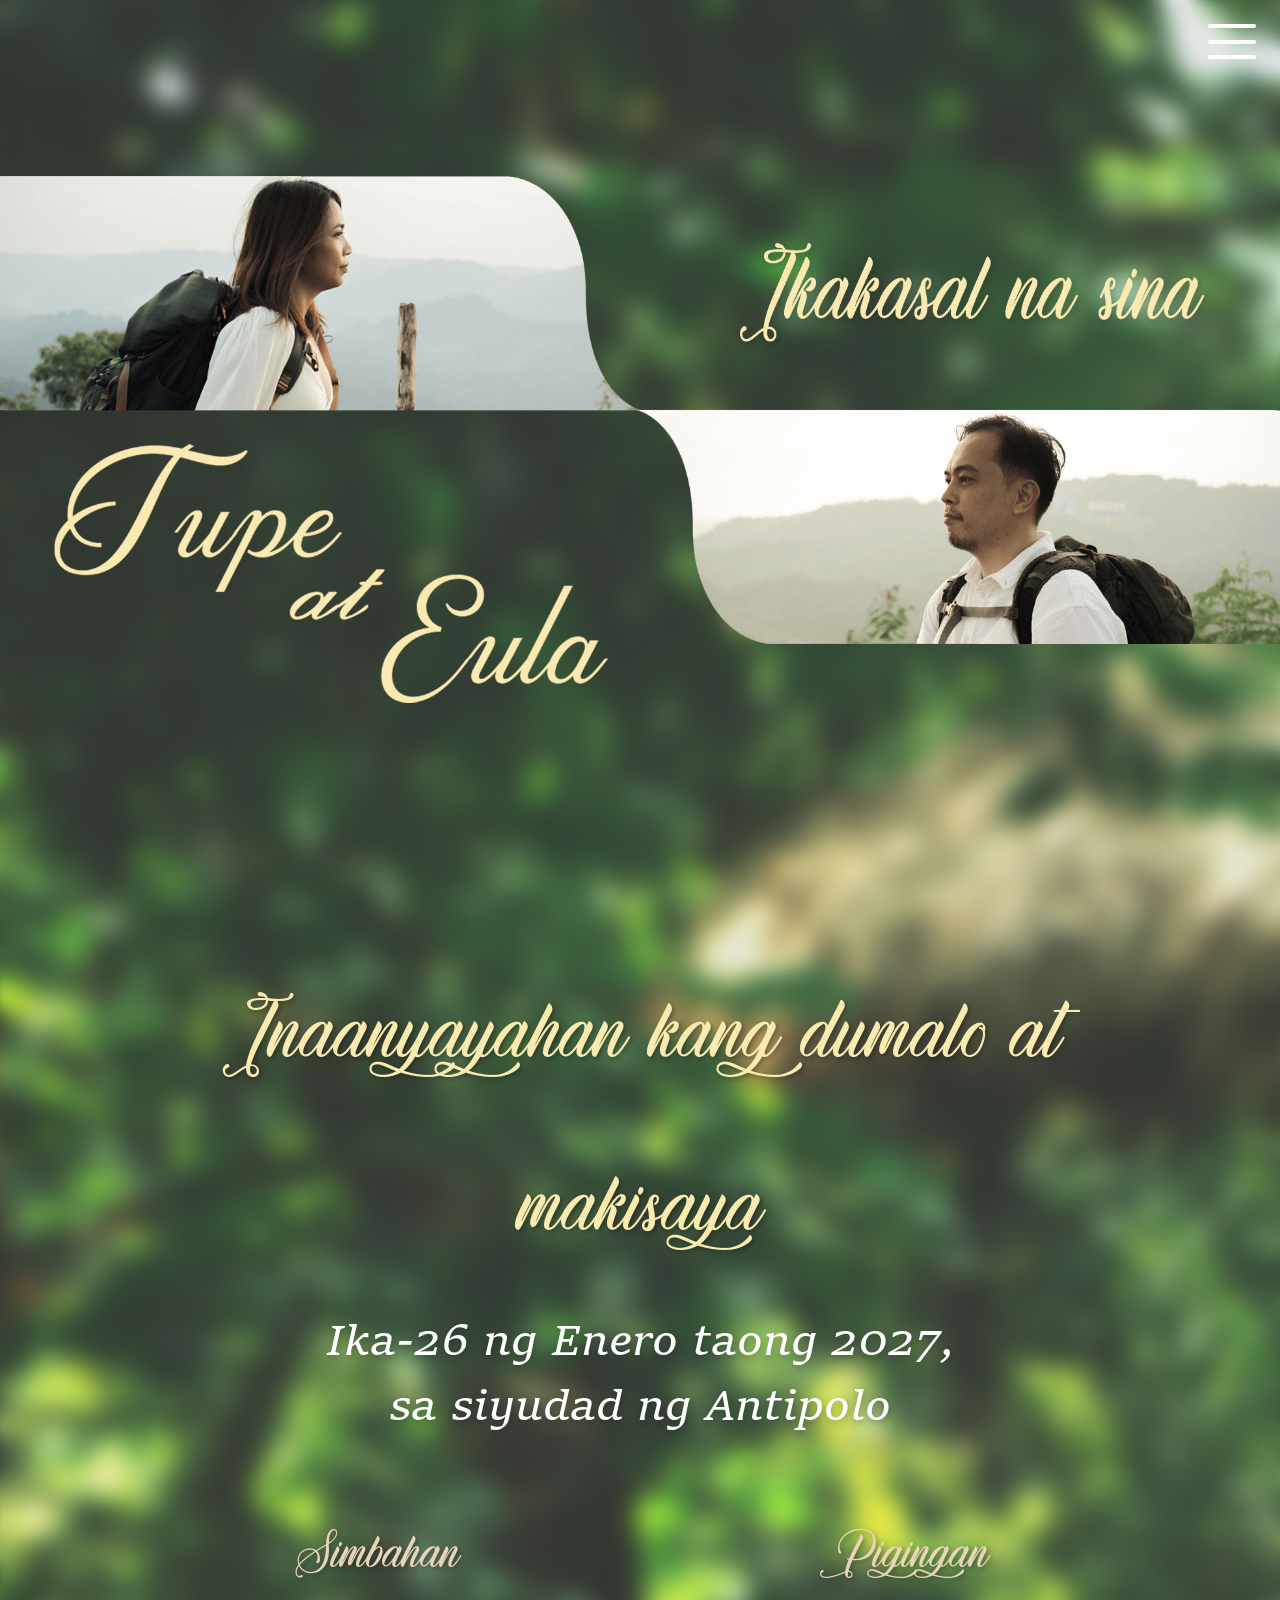
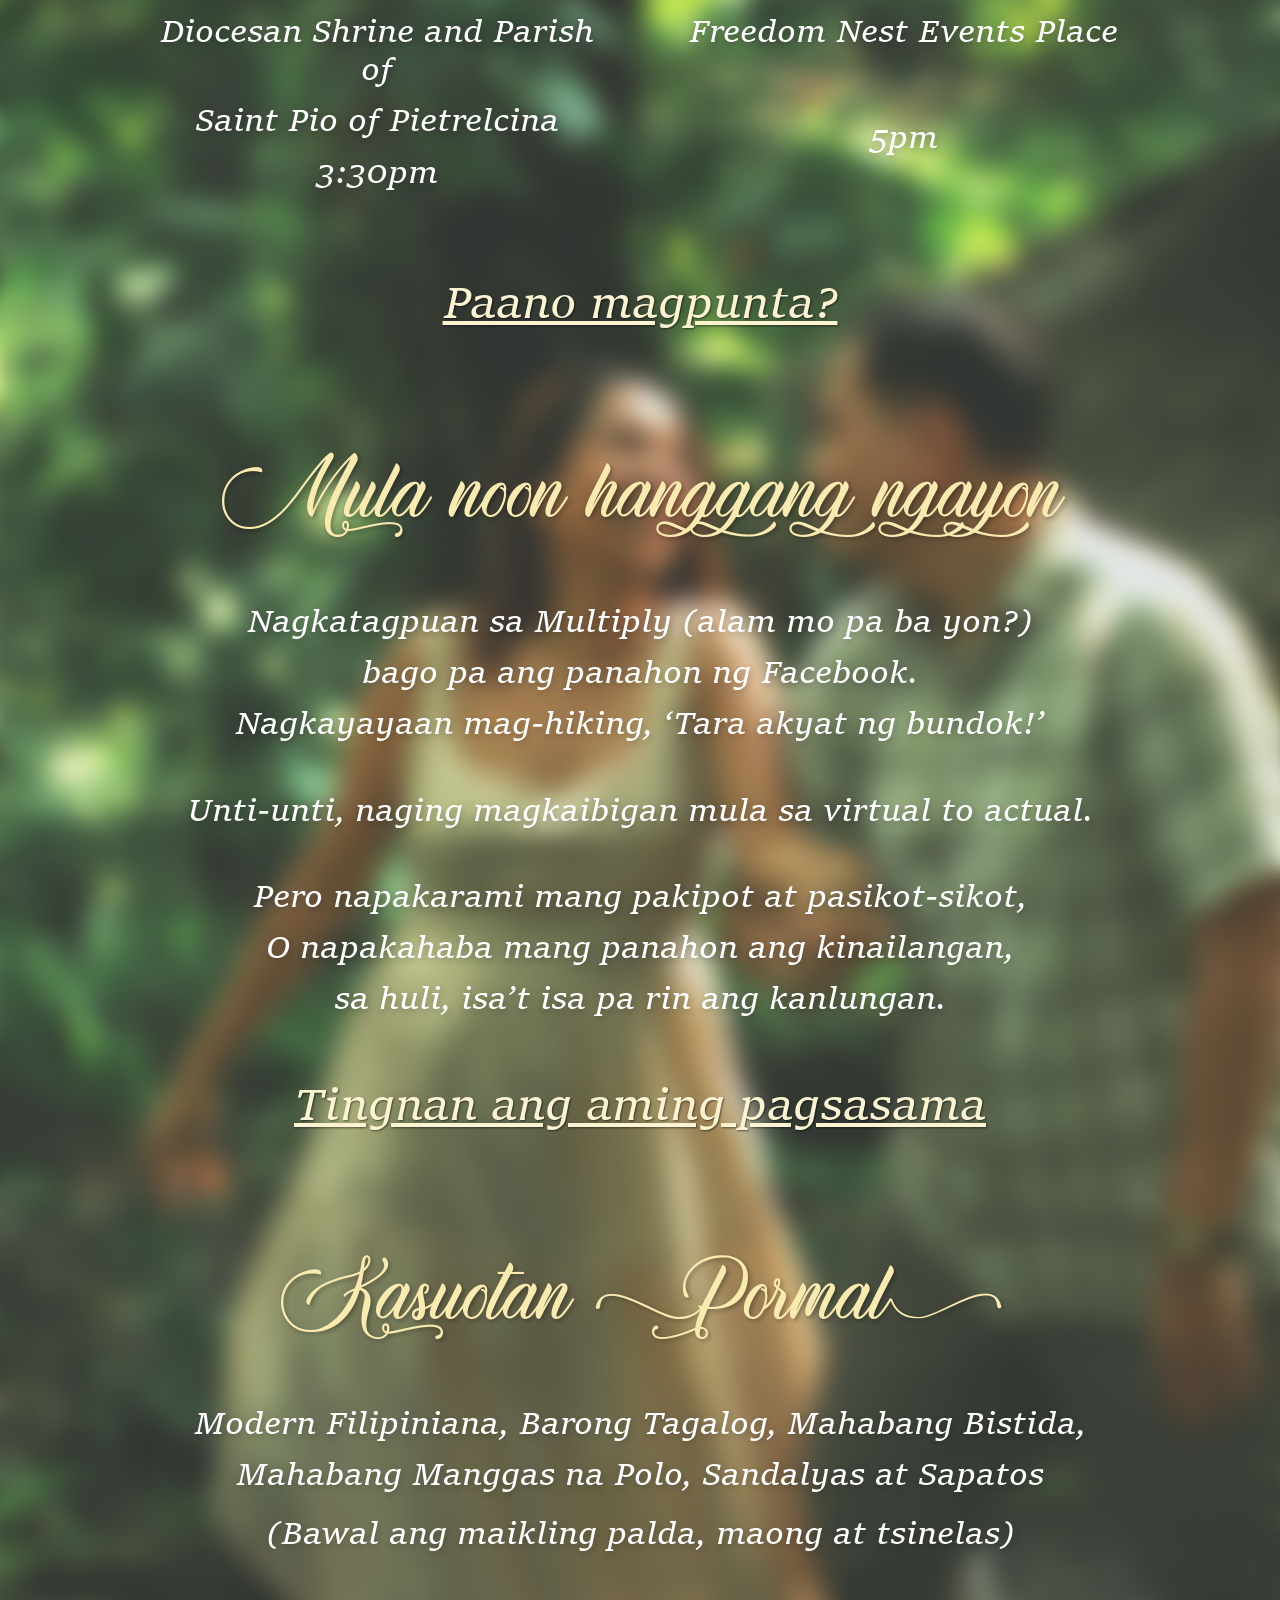
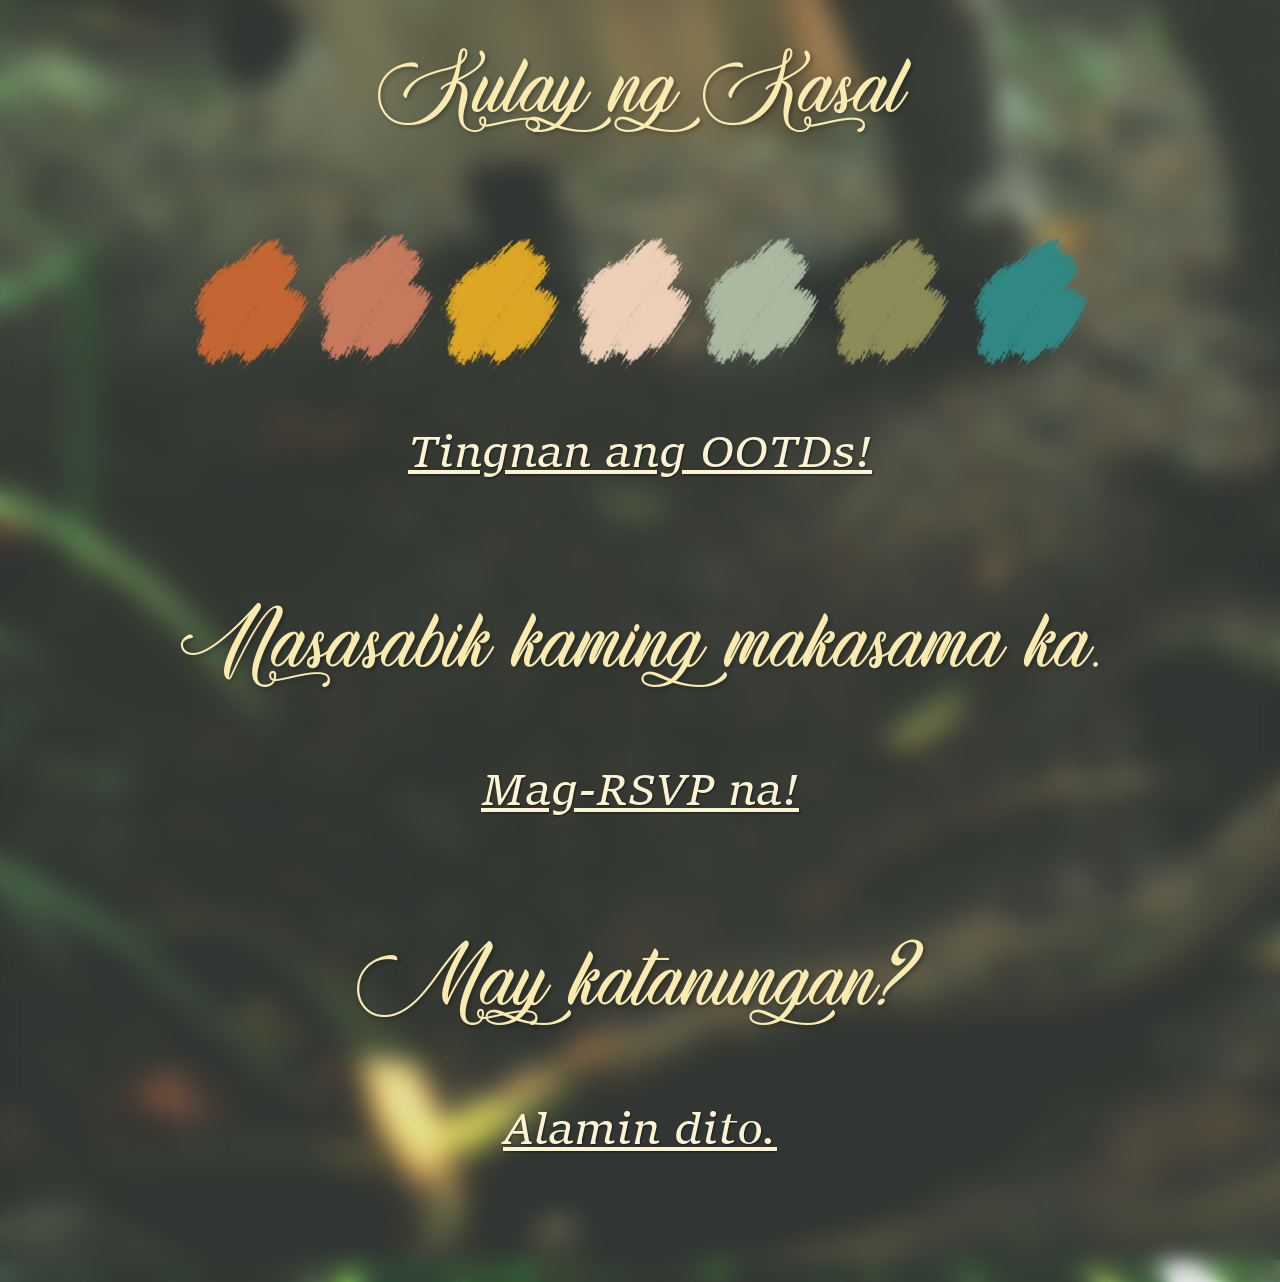
==== index.html @ 0bf319fd "Add favicon to all pages and copy favicon assets to root - Add favicon links to all 8 HTML pages (in" ====
<!DOCTYPE html>
<html lang="fil">
<head>
    <meta charset="UTF-8">
    <meta name="description" content="Tupe at Eula - Kasal Ng Pag-ibig hanggang dulo">
    <meta name="keywords" content="Kasal, Pag-ibig, Tupe, Eula, Wedding">
    <meta name="author" content="Tupe at Eula">
    <meta name="viewport" content="width=device-width, initial-scale=1.0">
    <title>Tupe at Eula - Kasal Ng Pag-ibig hanggang dulo</title>
    <link rel="apple-touch-icon" sizes="180x180" href="/apple-touch-icon.png">
    <link rel="icon" type="image/png" sizes="32x32" href="/favicon-32x32.png">
    <link rel="icon" type="image/png" sizes="16x16" href="/favicon-16x16.png">
    <link rel="manifest" href="/site.webmanifest">
    <link rel="stylesheet" href="assets/css/page-loader.css?ver=1.0">
    <link rel="stylesheet" href="assets/css/main.css?ver=2.4">
    <link rel="stylesheet" href="assets/css/navbar.css?ver=1.1">
</head>
<body>
    <div class="container">
        <!-- Header with Tagline -->
        <div class="header">
            <img src="assets/images/MAIN-PAGE-HEADER.png" alt="Kasal Header" style="max-width: 1400px;height: auto;margin-bottom: 20px;">
        </div>

        <!-- Invitation Section -->
        <div class="invitation section">
            <div class="invitation-title"><h2>Inaanyayahan kang dumalo at makisaya</h2></div>
            <div class="invitation-date">
                <p>Ika-26 ng Enero taong 2027,</p>
                <p>sa siyudad ng Antipolo</p>
            </div>
        </div>

        <!-- Event Details -->
        <div class="events section">
            <div class="event-box">
                <div class="event-label"><h3>Simbahan</h3></div>
                <div class="event-details">
                    <p>Diocesan Shrine and Parish of</p>
                    <p>Saint Pio of Pietrelcina</p>
                </div>
                <div class="event-time"><p>3:30pm</p></div>
            </div>
            <div class="event-box">
                <div class="event-label"><h3>Pigingan</h3></div>
                <div class="event-details">
                    <p>Freedom Nest Events Place</p>
                </div>
                <div class="event-time"><p>5pm</p></div>
            </div>
            <div class="page-link"><a href="detalye.html">Paano magpunta?</a></div>
        </div>

        <!-- Transportation Details / Tula -->  
        <div class="love-story section">
            <h2 class="tula-title">Mula noon hanggang ngayon</h2>
            <div class="tula">
                <p>Nagkatagpuan sa Multiply (alam mo pa ba yon?)</p>
                <p>bago pa ang panahon ng Facebook.</p>
                <p>Nagkayayaan mag-hiking, ‘Tara akyat ng bundok!’</p>
            </div>
            <div class="tula">
                <p>Unti-unti, naging magkaibigan mula sa virtual to actual.</p>
            </div>
            <div class="tula">
                <p>Pero napakarami mang pakipot at pasikot-sikot,</p>
                <p>O napakahaba mang panahon ang kinailangan,</p>
                <p>sa huli, isa’t isa pa rin ang kanlungan.</p>
            </div>
            <div class="page-link"><a href="gallery.html">Tingnan ang aming pagsasama</a></div>
        </div>

        <!-- Dress Code -->
        <div class="dress-code section">
            <div class="dress-title"><h2>Kasuotan (Pormal)</h2></div>
            <div class="dress-description">
                <p>Modern Filipiniana, Barong Tagalog, Mahabang Bistida,</p>
                <p>Mahabang Manggas na Polo, Sandalyas at Sapatos</p>
            </div>
            <div class="dress-note">
                <p>(Bawal ang maikling palda, maong at tsinelas)</p>
            </div>
        </div>

        <!-- Kulay ng Kasal (Color Palette) -->
        <div class="color-palette-section section">
            <div class="color-palette-title"><h2>Kulay ng Kasal</h2></div>
            <div class="color-image">
                <img src="assets/images/MAIN-PAGE-KULAY.png" alt="Kulay ng Kasal">
            </div>
            <div class="page-link"><a href="kasuotan.html" id="ootdLink">Tingnan ang OOTDs!</a></div>
        </div>

        <!-- RSVP Section -->
        <div class="rsvp-section section">
            <div class="rsvp-title"><h2>Nasasabik kaming makasama ka.</h2></div>
            <div class="page-link"><a href="rsvp.html">Mag-RSVP na!</a></div>
        </div>

        <!-- FAQ Section -->
        <div class="question section">
            <h2>May katanungan?</h2>
            <div class="page-link"><a href="faq.html">Alamin dito.</a></div>
        </div>
    </div>

    <script src="assets/js/page-loader.js"></script>
    <script src="assets/js/navbar.js"></script>
    <script>
        // Convert .html links to extensionless URLs for production (non-localhost)
        function convertLinksForProduction() {
            const isLocalhost = window.location.hostname === 'localhost' || window.location.hostname === '127.0.0.1';
            
            if (!isLocalhost) {
                const links = document.querySelectorAll('a[href$=".html"]');
                links.forEach(link => {
                    const href = link.getAttribute('href');
                    // Remove .html extension for production
                    link.setAttribute('href', href.replace(/\.html$/, ''));
                });
            }
        }
        
        // Convert links on page load
        convertLinksForProduction();

        // Parallax scrolling effect based on container height
        function updateParallax() {
            const container = document.querySelector('.container');
            const containerHeight = container.offsetHeight;
            const scrollPosition = window.pageYOffset;
            
            // Calculate parallax offset based on scroll position and container height
            // The parallax moves slower (0.4 ratio) creating depth effect
            const parallaxOffset = (scrollPosition * 0.2) % (containerHeight * 1.5);
            
            document.body.style.backgroundPosition = `center ${-parallaxOffset}px`;
        }
        
        // Update parallax on scroll
        window.addEventListener('scroll', updateParallax);
        
        // Initial parallax calculation
        updateParallax();

        // Slide up animation trigger on scroll
        function triggerSlideUpAnimation() {
            const tulaSections = document.querySelectorAll('.tula');
            
            tulaSections.forEach((section, index) => {
                const paragraphs = section.querySelectorAll('p');
                const sectionTop = section.getBoundingClientRect().top;
                const windowHeight = window.innerHeight;
                
                // Trigger animation when section is 70% visible
                if (sectionTop < windowHeight * 0.7 && !section.classList.contains('animated')) {
                    section.classList.add('animated');
                    
                    // Stagger animation for each paragraph
                    paragraphs.forEach((p, pIndex) => {
                        p.classList.add('slide-up-animate');
                        p.style.animationDelay = `${pIndex * 0.2}s`;
                    });
                }
            });
        }

        // Circle reveal animation trigger for color image
        function triggerCircleRevealAnimation() {
            const colorImage = document.querySelector('.color-image');
            
            if (colorImage) {
                const imageTop = colorImage.getBoundingClientRect().top;
                const windowHeight = window.innerHeight;
                
                // Trigger animation when color-image is 70% visible
                if (imageTop < windowHeight * 0.7 && !colorImage.classList.contains('animated')) {
                    colorImage.classList.add('animated');
                    colorImage.classList.add('circle-reveal-animate');
                }
            }
        }
        
        // Trigger animations on scroll
        window.addEventListener('scroll', triggerSlideUpAnimation);
        window.addEventListener('scroll', triggerCircleRevealAnimation);
        
        // Initial check on page load
        triggerSlideUpAnimation();
        triggerCircleRevealAnimation();
    </script>
</body>
</html>
---- assets/css/page-loader.css ----
/* ========================================
   PAGE LOADER PLUGIN STYLES
   ======================================== */

.page-loader {
    position: fixed;
    top: 0;
    left: 0;
    width: 100%;
    height: 100%;
    background: linear-gradient(135deg, rgba(20, 15, 30, 0.95), rgba(40, 25, 50, 0.95));
    display: flex;
    align-items: center;
    justify-content: center;
    z-index: 9999;
    opacity: 1;
    transition: opacity 0.5s ease-out;
}

.page-loader.fade-out {
    opacity: 0;
    pointer-events: none;
}

.loader-container {
    text-align: center;
}

/* Spinner Animation */
.loader-spinner {
    position: relative;
    width: 80px;
    height: 80px;
    margin: 0 auto 30px;
}

.spinner-ring {
    position: absolute;
    width: 100%;
    height: 100%;
    border: 3px solid transparent;
    border-top-color: #e8d4b8;
    border-right-color: #f5e6d3;
    border-radius: 50%;
    animation: spin 1.2s linear infinite;
}

.spinner-ring:nth-child(2) {
    border-top-color: #fbf3d2;
    border-right-color: #e8d4b8;
    width: 85%;
    height: 85%;
    top: 50%;
    left: 50%;
    transform: translate(-50%, -50%);
    animation: spin 1.5s linear infinite reverse;
}

.spinner-ring:nth-child(3) {
    border-top-color: #f5e6d3;
    width: 70%;
    height: 70%;
    top: 50%;
    left: 50%;
    transform: translate(-50%, -50%);
    animation: spin 1.8s linear infinite;
}

@keyframes spin {
    0% {
        transform: rotate(0deg);
    }
    100% {
        transform: rotate(360deg);
    }
}

@keyframes spin {
    0% {
        transform: translate(-50%, -50%) rotate(0deg);
    }
    100% {
        transform: translate(-50%, -50%) rotate(360deg);
    }
}

/* Loader Text */
.loader-text {
    font-family: 'Qwerty Ability - Personal Use', Georgia, serif;
    font-size: 1.5rem;
    color: #fbf3d2;
    margin-bottom: 25px;
    font-style: italic;
    animation: pulse-text 1.5s ease-in-out infinite;
}

@keyframes pulse-text {
    0%, 100% {
        opacity: 0.7;
    }
    50% {
        opacity: 1;
    }
}

/* Progress Bar */
.progress-bar {
    width: 150px;
    height: 3px;
    background: rgba(232, 212, 184, 0.2);
    border-radius: 10px;
    margin: 0 auto;
    overflow: hidden;
}

.progress-fill {
    height: 100%;
    background: linear-gradient(90deg, #e8d4b8, #fbf3d2, #f5e6d3);
    width: 0%;
    border-radius: 10px;
    box-shadow: 0 0 10px rgba(251, 243, 210, 0.5);
    transition: width 0.3s ease;
}

/* Responsive Design */
@media (max-width: 480px) {
    .loader-spinner {
        width: 60px;
        height: 60px;
        margin: 0 auto 20px;
    }

    .loader-text {
        font-size: 1.2rem;
        margin-bottom: 15px;
    }

    .progress-bar {
        width: 120px;
    }
}
---- assets/css/main.css ----
/* ========================================
   FONT FACE DECLARATIONS
   ======================================== */
@font-face {
    font-family: 'Qwerty Ability - Personal Use';
    src: url('../fonts/QwertyAbility-PersonalUse.woff2') format('woff2'),
        url('../fonts/QwertyAbility-PersonalUse.woff') format('woff');
    font-weight: normal;
    font-style: normal;
    font-display: swap;
}
@font-face {
    font-family: 'Sitka Small 815';
    src: url('../fonts/sitka-small-815.woff2') format('woff2'),
        url('../fonts/sitka-small-815.woff') format('woff');
    font-weight: normal;
    font-style: normal;
    font-display: swap;
}

/* ========================================
   GLOBAL STYLES
   ======================================== */
* {
    margin: 0;
    padding: 0;
    box-sizing: border-box;
}

html {
    scroll-snap-type: y mandatory;
    scroll-behavior: smooth;
}

body {
    font-family: "Sitka Text", 'Sitka Small 815', Sitka, Georgia, serif;
    background-image: url('../images/MAIN-PAGE-BACKFROUND.jpg');
    background-attachment: scroll;
    background-position: center top;
    background-size: cover;
    color: #faeab1;
    line-height: 1.8;
    overflow-x: hidden;
    background-color: #444638;
    background-size: 120%;
}

.container {
    width: 100%;
    margin: 0 auto;
    padding: 0 5%;
    min-height: 100vh;
    max-width: 2400px;
    padding-bottom: 3rem;
    backdrop-filter: blur(10px);
}

/* ========================================
   HEADER SECTION
   ======================================== */
.header {
    width: 100%;
    height: 100vh;
    display: flex;
    align-items: center;
    justify-content: center;
    margin-bottom: 40px;
    padding: 0;
    scroll-snap-align: start;
    scroll-snap-stop: always;
}
img {
    max-width: 900px;
}
.header img {
    max-width: 90%;
    height: auto;
    object-fit: contain;
}
h2,h3{
    font-family: 'Qwerty Ability - Personal Use';
    font-weight: normal;
    font-style: normal;
    text-shadow: 2px 2px 4px rgba(0, 0, 0, 0.3);
}
h2{
    font-size: 5rem;
    color: #f9eab0;
    margin-bottom: 2rem;
}
h3{
    font-size: 4rem;
}
a {
    text-decoration: none;
    color: #fdf3d4;
    text-shadow: 1px 1px 2px rgba(0, 0, 0, 0.5);
}
p{
    line-height: 1.2;
    color: white;
    text-shadow: 1px 3px 6px rgba(0, 0, 0, 0.2);
}
p , a {
    font-family: "Sitka Text", 'Sitka Small 815', Sitka, Georgia, serif;
    font-weight: normal;
    font-style: italic;
    font-size: 1.5rem;
    margin-bottom: .8rem;
}
.section{
    text-align: center;
    margin: 3rem 8%;
    scroll-snap-align: start;
    scroll-snap-stop: always;
}
/* ========================================
   INVITATION SECTION
   ======================================== */

.invitation-title {
    font-size: 1.8rem;
    /* font-style: italic; */
    /* color: #e8d4b8; */
    margin-bottom: 15px;
}

.invitation-date {
    font-size: 1.1rem;
    color: #f5e6d3;
    margin-bottom: 15px;
    line-height: 1.8;
}
.invitation-date p{
    color: white;
}

/* ========================================
   EVENT DETAILS SECTION
   ======================================== */
.events {
    display: grid;
    grid-template-columns: 1fr 1fr;
    gap: 20px;
    margin-bottom: 30px;
}

.event-box {
    padding: 20px;
    text-align: center;
}

.event-label {
    font-size: 1.3rem;
    font-style: italic;
    color: #e8d4b8;
    margin-bottom: 10px;
}

.event-details {
    font-size: 0.95rem;
    color: #f5e6d3;
    line-height: 1.6;
    min-height: 96px;
}

.event-time {
    font-weight: bold;
    color: #e8d4b8;
    margin-top: 10px;
}

/* ========================================
   LOVE STORY / TULA (POEM) SECTION
   ======================================== */

.tula {
    margin-bottom: 3rem;
}

.tula:last-child {
    margin-bottom: 0;
}


/* ========================================
   GALLERY LINK SECTION
   ======================================== */
.gallery-link-section {
    background: rgba(0, 0, 0, 0.3);
    padding: 25px 20px;
    border-radius: 10px;
    margin-bottom: 30px;
    border: 2px solid rgba(232, 212, 184, 0.2);
}

.gallery-link {
    font-size: 1.3rem;
    font-style: italic;
    color: #e8d4b8;
    margin-bottom: 15px;
    text-align: center;
}

.gallery-link a {
    color: #e8d4b8;
    text-decoration: none;
    transition: color 0.3s ease;
}

.gallery-link a:hover {
    color: #f5e6d3;
    text-decoration: underline;
}

/* ANIMATION 11: Line Animation for Links */
@keyframes lineSlideIn {
    0% {
        width: 0;
        left: 50%;
    }
    100% {
        width: 100%;
        left: 0;
    }
}

@keyframes lineGrowWidth {
    0% {
        transform: scaleX(0);
        transform-origin: center;
    }
    100% {
        transform: scaleX(1);
        transform-origin: center;
    }
}

/* ========================================
   PAGE LINK STYLES
   ======================================== */
.page-link a {
    color: #fbf3d2;
    cursor: pointer;
    font-size: 2rem;
    position: relative;
    display: inline-block;
    text-decoration: underline;
}

/* .page-link a::after {
    content: '';
    position: absolute;
    bottom: 0;
    left: 0;
    width: 100%;
    height: 2px;
    background: linear-gradient(90deg, #fbf3d2, #f5e6d3, #fbf3d2);
    transform: scaleX(0);
    transform-origin: center;
    transition: transform 0.4s ease-in-out;
} */

.page-link a:hover {
    color: #ffffff;
}

/* .page-link a:hover::after {
    animation: lineGrowWidth 0.3s ease-in-out forwards;
} */

/* ========================================
   DRESS CODE SECTION
   ======================================== */
.color-palette-section.section {
    display: grid;
    gap: 2em;
    justify-items: center;
}
.dress-title {
    font-size: 1.8rem;
    font-style: italic;
    color: #e8d4b8;
    margin-bottom: 20px;
}

.dress-description {
    font-size: 0.95rem;
    color: #f5e6d3;
    margin-bottom: 20px;
    line-height: 1.7;
}

.dress-note {
    font-size: 0.85rem;
    color: #d4c4b4;
    font-style: italic;
}

/* ========================================
   COLOR PALETTE SECTION
   ======================================== */
.color-palette {
    display: flex;
    justify-content: center;
    gap: 12px;
    margin: 20px 0;
    flex-wrap: wrap;
}

.color-box {
    width: 50px;
    height: 50px;
    box-shadow: 0 4px 8px rgba(0, 0, 0, 0.4);
}

/* ========================================
   OOTD (OUTFIT OF THE DAY) SECTION
   ======================================== */
.ootd-section {
    background: rgba(0, 0, 0, 0.3);
    padding: 20px;
    border-radius: 10px;
    text-align: center;
    margin-bottom: 30px;
    border: 2px solid rgba(232, 212, 184, 0.2);
}

/* ========================================
   RSVP SECTION
   ======================================== */

.rsvp-title {
    font-size: 1.8rem;
    font-style: italic;
    color: #e8d4b8;
    margin-bottom: 15px;
}

.rsvp-instructions {
    font-size: 0.95rem;
    color: #f5e6d3;
    line-height: 1.7;
}

/* ========================================
   FOOTER SECTION
   ======================================== */
.footer {
    text-align: center;
    padding: 30px 20px;
    border-top: 2px solid rgba(232, 212, 184, 0.3);
    margin-top: 40px;
}

.footer-question {
    font-size: 1.6rem;
    font-style: italic;
    color: #e8d4b8;
    margin-bottom: 15px;
}

.footer-answer {
    font-size: 1.2rem;
    font-style: italic;
    color: #e8d4b8;
}

/* ========================================
   DECORATIVE ELEMENTS
   ======================================== */
.divider {
    height: 2px;
    background: linear-gradient(90deg, transparent, rgba(232, 212, 184, 0.5), transparent);
    margin: 20px 0;
}

/* ========================================
   KEYFRAME ANIMATIONS (Inspired by jasonatnina.com)
   ======================================== */

/* ANIMATION 1: Gentle Fade-In (Original) */
@keyframes gentleFadeIn {
    0% {
        opacity: 0;
        transform: translateY(20px);
    }
    50% {
        opacity: 0.5;
        transform: translateY(10px);
    }
    100% {
        opacity: 1;
        transform: translateY(0);
    }
}

/* ANIMATION 2: Elegant Zoom In */
@keyframes elegantZoomIn {
    0% {
        opacity: 0;
        transform: scale(0.85);
    }
    50% {
        opacity: 0.7;
        transform: scale(0.95);
    }
    100% {
        opacity: 1;
        transform: scale(1);
    }
}

/* ANIMATION 3: Slide In From Left */
@keyframes slideInFromLeft {
    0% {
        opacity: 0;
        transform: translateX(-60px) rotateY(10deg);
    }
    50% {
        opacity: 0.6;
        transform: translateX(-30px) rotateY(5deg);
    }
    100% {
        opacity: 1;
        transform: translateX(0) rotateY(0deg);
    }
}

/* ANIMATION 4: Iris Reveal (Scale from center) */
@keyframes irisReveal {
    0% {
        opacity: 0;
        transform: scale(0.5) translateY(-30px);
        filter: blur(8px);
    }
    50% {
        opacity: 0.7;
        transform: scale(0.85) translateY(-15px);
        filter: blur(3px);
    }
    100% {
        opacity: 1;
        transform: scale(1) translateY(0);
        filter: blur(0px);
    }
}

/* ANIMATION 5: Bounce Up & Glow */
@keyframes bounceUpGlow {
    0% {
        opacity: 0;
        transform: translateY(40px) scale(0.9);
        filter: drop-shadow(0 0 0px rgba(232, 212, 184, 0));
    }
    50% {
        opacity: 0.8;
        transform: translateY(-10px) scale(1.02);
        filter: drop-shadow(0 0 8px rgba(232, 212, 184, 0.4));
    }
    100% {
        opacity: 1;
        transform: translateY(0) scale(1);
        filter: drop-shadow(0 0 12px rgba(232, 212, 184, 0.2));
    }
}

/* ANIMATION 6: Rotate & Fade In (3D effect) */
@keyframes rotateAndFadeIn {
    0% {
        opacity: 0;
        transform: rotateX(20deg) rotateY(-10deg) scale(0.8);
    }
    50% {
        opacity: 0.6;
        transform: rotateX(10deg) rotateY(-5deg) scale(0.95);
    }
    100% {
        opacity: 1;
        transform: rotateX(0deg) rotateY(0deg) scale(1);
    }
}

/* ANIMATION 7: Shimmer Reveal */
@keyframes shimmerReveal {
    0% {
        opacity: 0;
        background: linear-gradient(90deg, transparent, rgba(232, 212, 184, 0.2), transparent);
        background-position: -1000px 0;
    }
    50% {
        opacity: 0.8;
        background-position: 0 0;
    }
    100% {
        opacity: 1;
        background-position: 1000px 0;
    }
}

/* ANIMATION 8: Vertical Curtain Reveal - starts completely hidden, slowly reveals, then fast */
@keyframes verticalCurtainReveal {
    0% {
        clip-path: inset(50% 0 50% 0);
    }
    /* 50% {
        clip-path: inset(25% 0 25% 0);
    } */
    100% {
        clip-path: inset(0% 0 0% 0);
    }
}

/* Floating Wave Animation - for continuous elegant motion */
@keyframes floatingWave {
    0% {
        transform: translateY(0px) rotate(0deg);
        opacity: 0.8;
    }
    25% {
        transform: translateY(-8px) rotate(1deg);
        opacity: 0.9;
    }
    50% {
        transform: translateY(0px) rotate(0deg);
        opacity: 1;
    }
    75% {
        transform: translateY(-6px) rotate(-1deg);
        opacity: 0.9;
    }
    100% {
        transform: translateY(0px) rotate(0deg);
        opacity: 0.8;
    }
}

/* Subtle Glow Pulse Animation - for emphasis */
@keyframes glowPulse {
    0%, 100% {
        filter: drop-shadow(0 0 4px rgba(232, 212, 184, 0.3));
    }
    50% {
        filter: drop-shadow(0 0 12px rgba(232, 212, 184, 0.6));
    }
}

/* ANIMATION 9: Slide Up Entrance */
@keyframes slideUpEntrance {
    0% {
        opacity: 0;
        transform: translateY(40px);
    }
    100% {
        opacity: 1;
        transform: translateY(0);
    }
}

/* ANIMATION 10: Circle Reveal Entrance */
@keyframes circleReveal {
    0% {
        opacity: 0;
        clip-path: circle(0% at 50% 50%);
    }
    100% {
        opacity: 1;
        clip-path: circle(100% at 50% 50%);
    }
}

/* Slide up container styling */
.tula p {
    overflow: visible;
    white-space: normal;
    display: block;
    text-align: center;
    opacity: 0;
}

.tula p.slide-up-animate {
    animation: slideUpEntrance 0.8s ease-out forwards;
}

/* ========================================
   APPLY ANIMATIONS TO ELEMENTS
   ======================================== */

/* CHANGE THE ANIMATION HERE - Choose one of the 8 animations above */
.header img {
    animation: verticalCurtainReveal 1.2s ease-in-out forwards;
}

.color-image {
    opacity: 0;
    max-width: 900px;
    text-align: center;
}

.color-image.circle-reveal-animate {
    animation: circleReveal 1.2s ease-out forwards;
}

/* ========================================
   RESPONSIVE DESIGN (Desktop-First Approach)
   ======================================== */

/* 1. Base / 4K / Ultra-wide (min-width: 1441px) */
@media (min-width: 1025px) {
    .events {
        grid-template-columns: 1fr 1fr;
        gap: 40px;
    }
    .events .page-link{
        
grid-column: span 2 / span 2;
        
grid-row-start: 2;
    }
}

/* 2. Laptop L (max-width: 1440px) */
@media (max-width: 1440px) {
    h2 { font-size: 6rem; margin-bottom: 1.5rem; }
    h3 { font-size: 3.5rem; }
    p, a { font-size: 2rem; }
    .page-link a { font-size: 2.8rem; }
    .invitation-date p { font-size: 2.5em; }
    .section { margin: 3rem 6%; }
}

/* 3. Laptop (max-width: 1024px) */
@media (max-width: 1024px) {
    h2 {font-size: 5rem;line-height: initial;}
    h3 { font-size: 3rem; }
    p, a { font-size: 1.6rem; }
    .page-link a { font-size: 2.2rem; }
    .invitation-date p { font-size: 2em; }
    .section { margin: 3rem 5%; }
    
    .events {
        grid-template-columns: 1fr; 
        gap: 30px;
    }

    .event-details {
        min-height: inherit;
    }
}

/* 4. Tablet (max-width: 768px) */
@media (max-width: 768px) {
    h2 { font-size: 4rem; }
    h3 { font-size: 2.5rem; }
    p, a { font-size: 1.3rem; }
    .page-link a { font-size: 1.8rem; }
    .invitation-date {
        
    }
    .invitation-date p { font-size: 1.6em; }
    
    .section {margin: 2.5rem 5%;padding-top: 2rem;margin-bottom: 0;}
    
    .color-box {
        width: 45px;
        height: 45px;
    }
    .invitation-title {
        margin-bottom: 2rem;
    }
    .events.section {
        padding-top: 0;
    }
    .event-box {
        padding-top: 0;
    }
}

/* 5. Mobile (max-width: 480px) */
@media (max-width: 480px) {
    h2 {font-size: 3rem;margin-bottom: 3rem;line-height: 2.5rem;}
    h3 {font-size: 2.5rem;}
    p, a { font-size: 1.1rem; }
    .page-link a {font-size: 1.3rem;}
    .invitation-date p { font-size: 1.3em; }
    
    .section { margin: 2rem 5%; }
    
    .header { margin-bottom: 20px; }
    .header img { max-width: 95%; }
    
    .color-box {
        width: 35px;
        height: 35px;
    }
    
    .footer {
        padding: 20px 10px;
        margin-top: 20px;
    }
}
---- assets/css/navbar.css ----
/* ========================================
   NAVIGATION - BURGER MENU
   ======================================== */
.navbar {
    position: fixed;
    top: 0;
    right: 0;
    z-index: 1000;
    padding: 1.5rem;
}

.burger-menu-container {
    position: relative;
}

.burger-menu {
    display: flex;
    flex-direction: column;
    justify-content: space-between;
    width: 48px;
    height: 35px;
    background: transparent;
    border: none;
    cursor: pointer;
    padding: 0;
}

.burger-line {
    width: 100%;
    height: 4px;
    background-color: #ffffff;
    border-radius: 2px;
    transition: all 0.3s ease;
    transform-origin: center;
}

.burger-menu.active .burger-line-1 {
    transform: rotate(45deg) translateY(13px);
    margin-top: 12px;
}

.burger-menu.active .burger-line-2 {
    opacity: 0;
}

.burger-menu.active .burger-line-3 {
    transform: rotate(-45deg) translateY(-13px);
}

/* Navigation Menu */
.nav-menu {
    position: absolute;
    top: 70px;
    right: 0;
    background: transparent;
    backdrop-filter: blur(10px);
    border-radius: 10px;
    padding: 1.5rem 1.5rem;
    min-width: 280px;
    box-shadow: none;
    max-height: 0;
    overflow: hidden;
    opacity: 0;
    visibility: hidden;
    transition: max-height 0.3s ease, opacity 0.3s ease, visibility 0.3s ease;
    border: 2px solid;
}

.nav-menu.active {
    max-height: 548px;
    opacity: 1;
    visibility: visible;
}

.nav-list {
    list-style: none;
    display: flex;
    flex-direction: column;
    gap: 1rem;
}

.nav-list a {
    color: #faeab1;
    text-decoration: none;
    font-family: 'Sitka Small 599', serif;
    font-size: 1.1rem;
    display: block;
    padding: 0.75rem 1rem;
    border-radius: 6px;
    transition: all 0.3s ease;
    position: relative;
}

.nav-list a:hover {
    background: rgba(250, 234, 177, 0.1);
    padding-left: 1.5rem;
    color: #ffffff;
}

.nav-list a.active {
    color: #ffd700;
    font-weight: bold;
    background: rgba(250, 234, 177, 0.15);
}
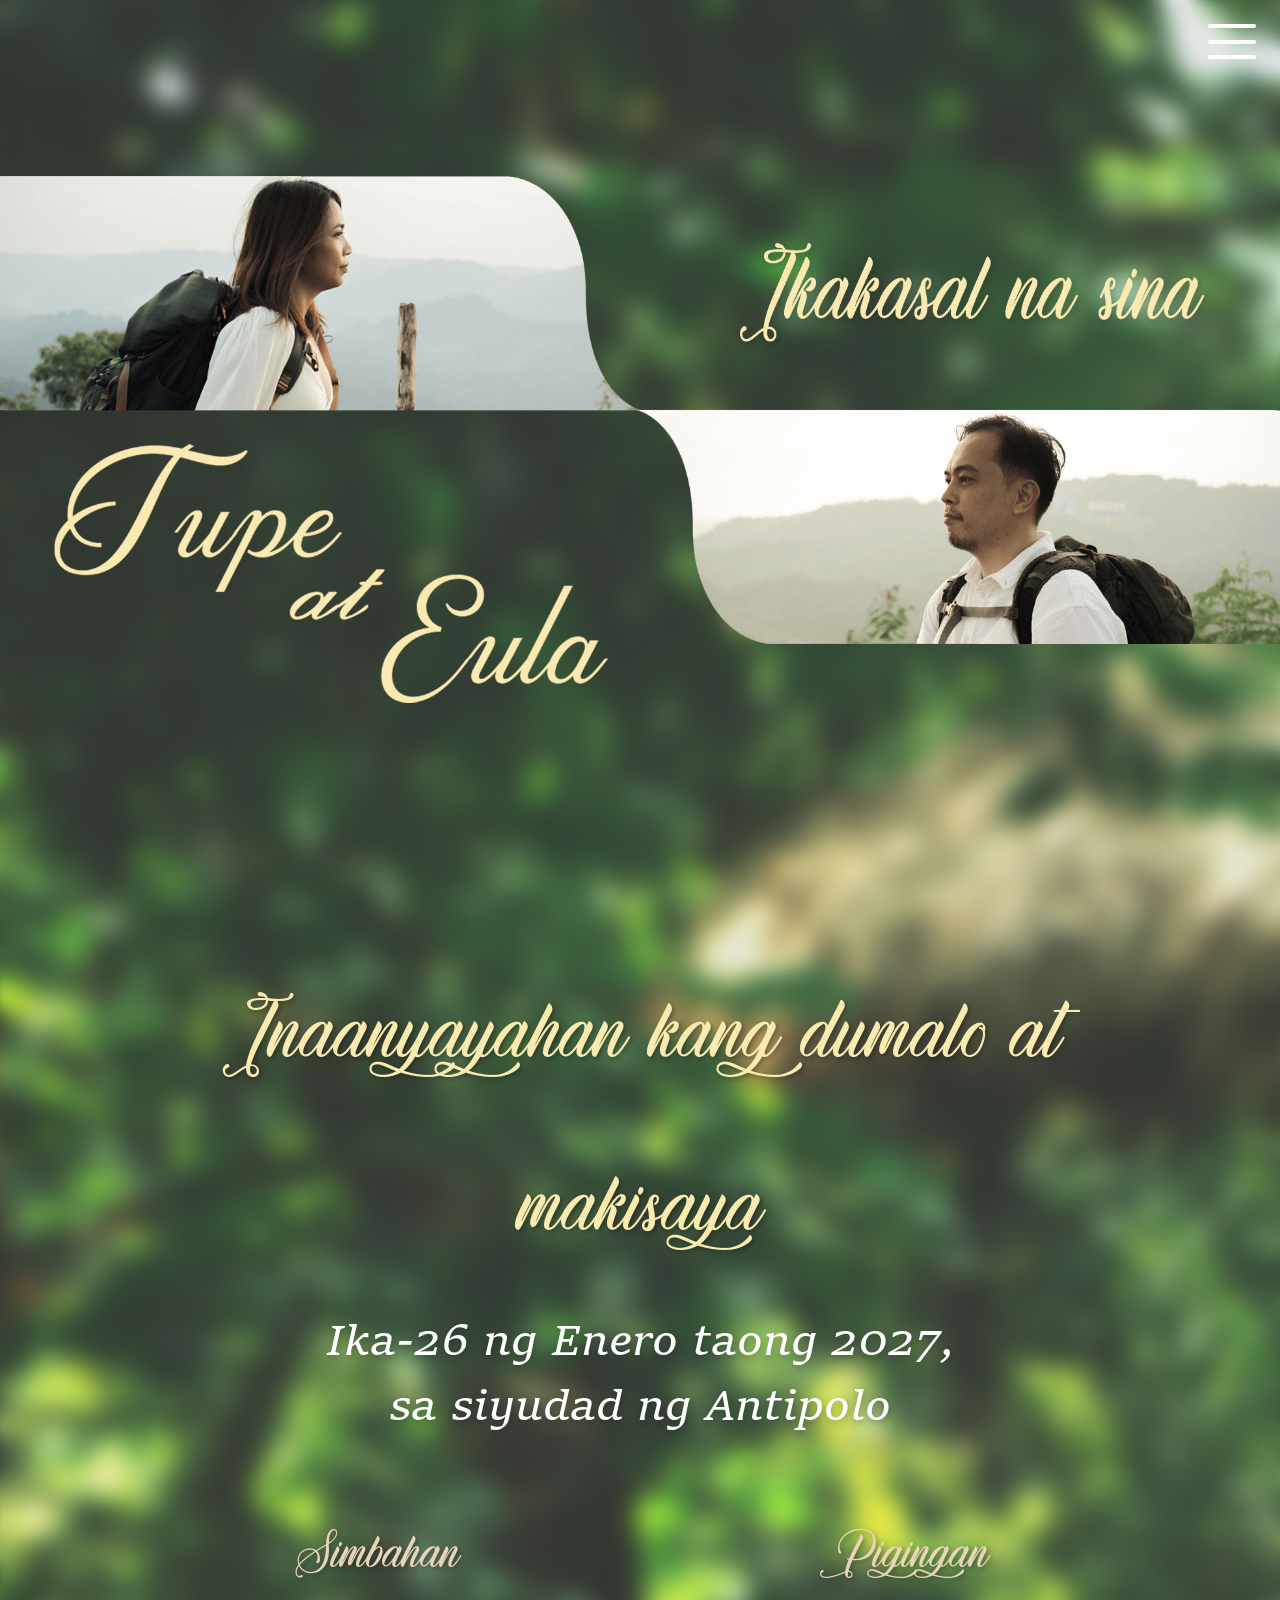
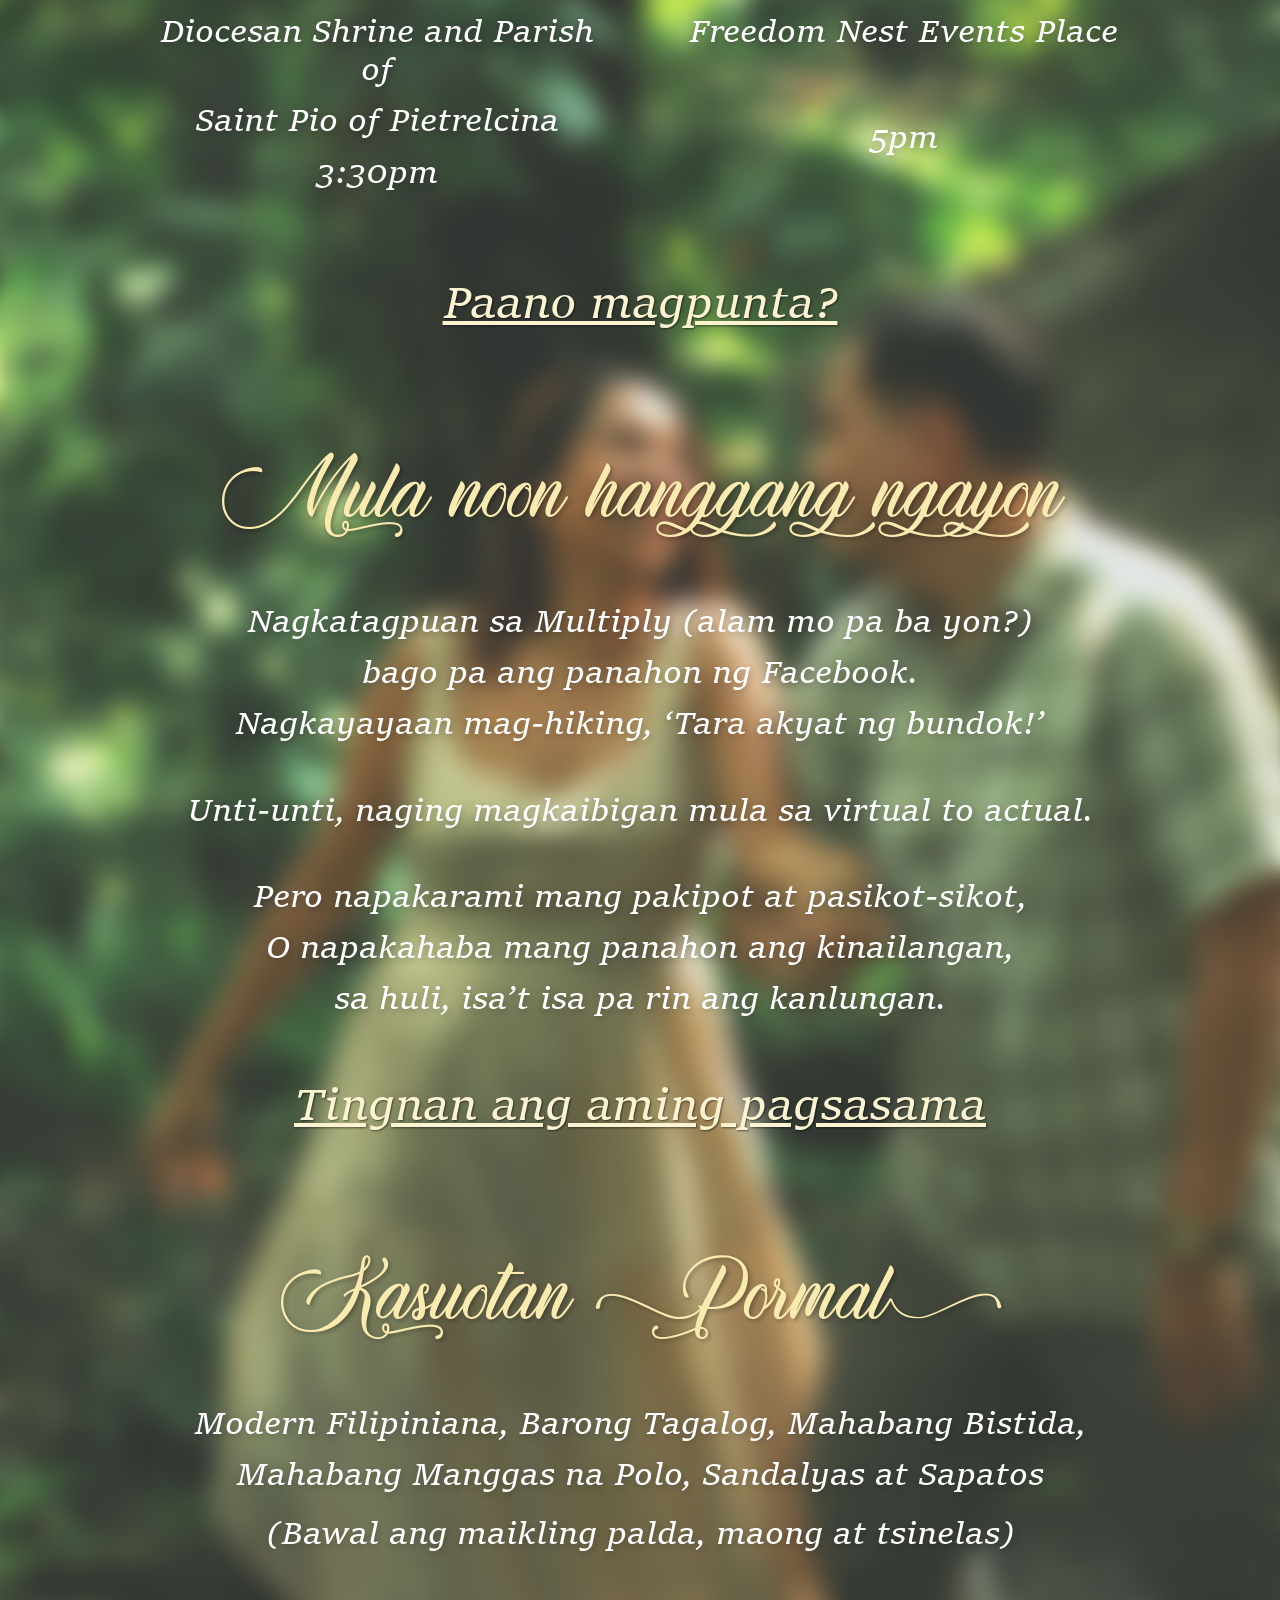
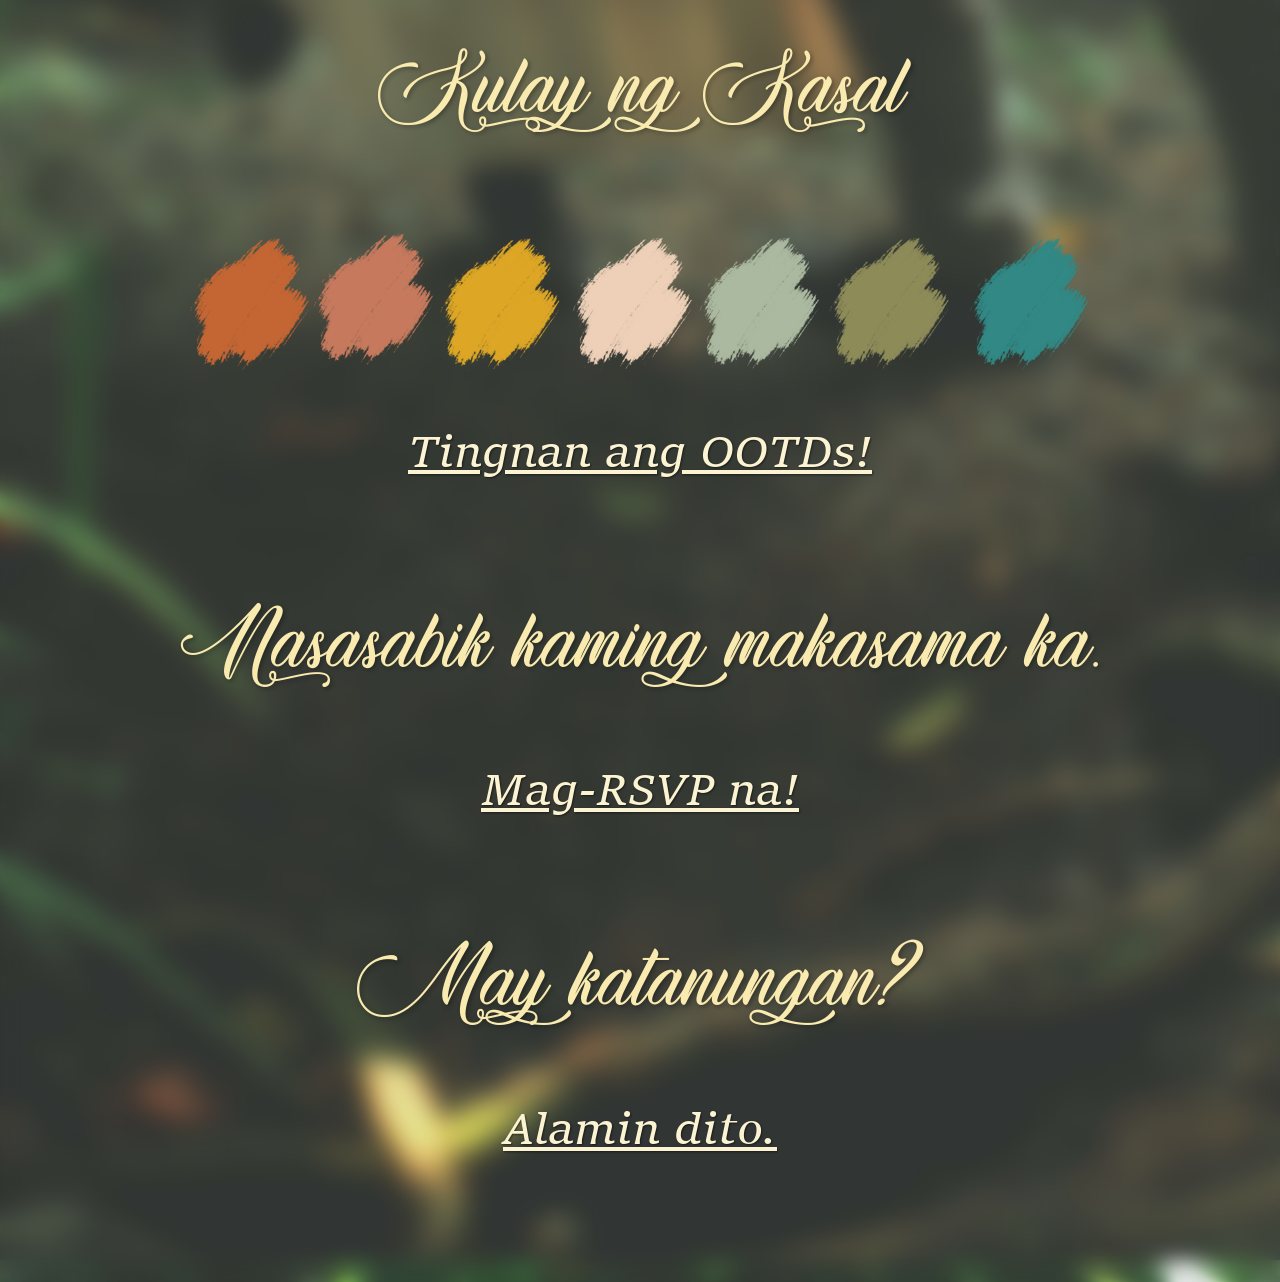
==== commit 7dfeac63: "Update page title and description in index.html - Change title from 'Tupe at Eula - Kasal Ng Pag-ibi" ====
--- a/index.html
+++ b/index.html
@@ -2,17 +2,17 @@
 <html lang="fil">
 <head>
     <meta charset="UTF-8">
-    <meta name="description" content="Tupe at Eula - Kasal Ng Pag-ibig hanggang dulo">
+    <meta name="description" content="Ang wedding website para sa aming espesyal na araw.">
     <meta name="keywords" content="Kasal, Pag-ibig, Tupe, Eula, Wedding">
     <meta name="author" content="Tupe at Eula">
     <meta name="viewport" content="width=device-width, initial-scale=1.0">
-    <title>Tupe at Eula - Kasal Ng Pag-ibig hanggang dulo</title>
+    <title>Kasalang Tupe at Eula</title>
     <link rel="apple-touch-icon" sizes="180x180" href="/apple-touch-icon.png">
     <link rel="icon" type="image/png" sizes="32x32" href="/favicon-32x32.png">
     <link rel="icon" type="image/png" sizes="16x16" href="/favicon-16x16.png">
     <link rel="manifest" href="/site.webmanifest">
     <link rel="stylesheet" href="assets/css/page-loader.css?ver=1.0">
-    <link rel="stylesheet" href="assets/css/main.css?ver=2.4">
+    <link rel="stylesheet" href="assets/css/main.css?ver=2.5">
     <link rel="stylesheet" href="assets/css/navbar.css?ver=1.1">
 </head>
 <body>
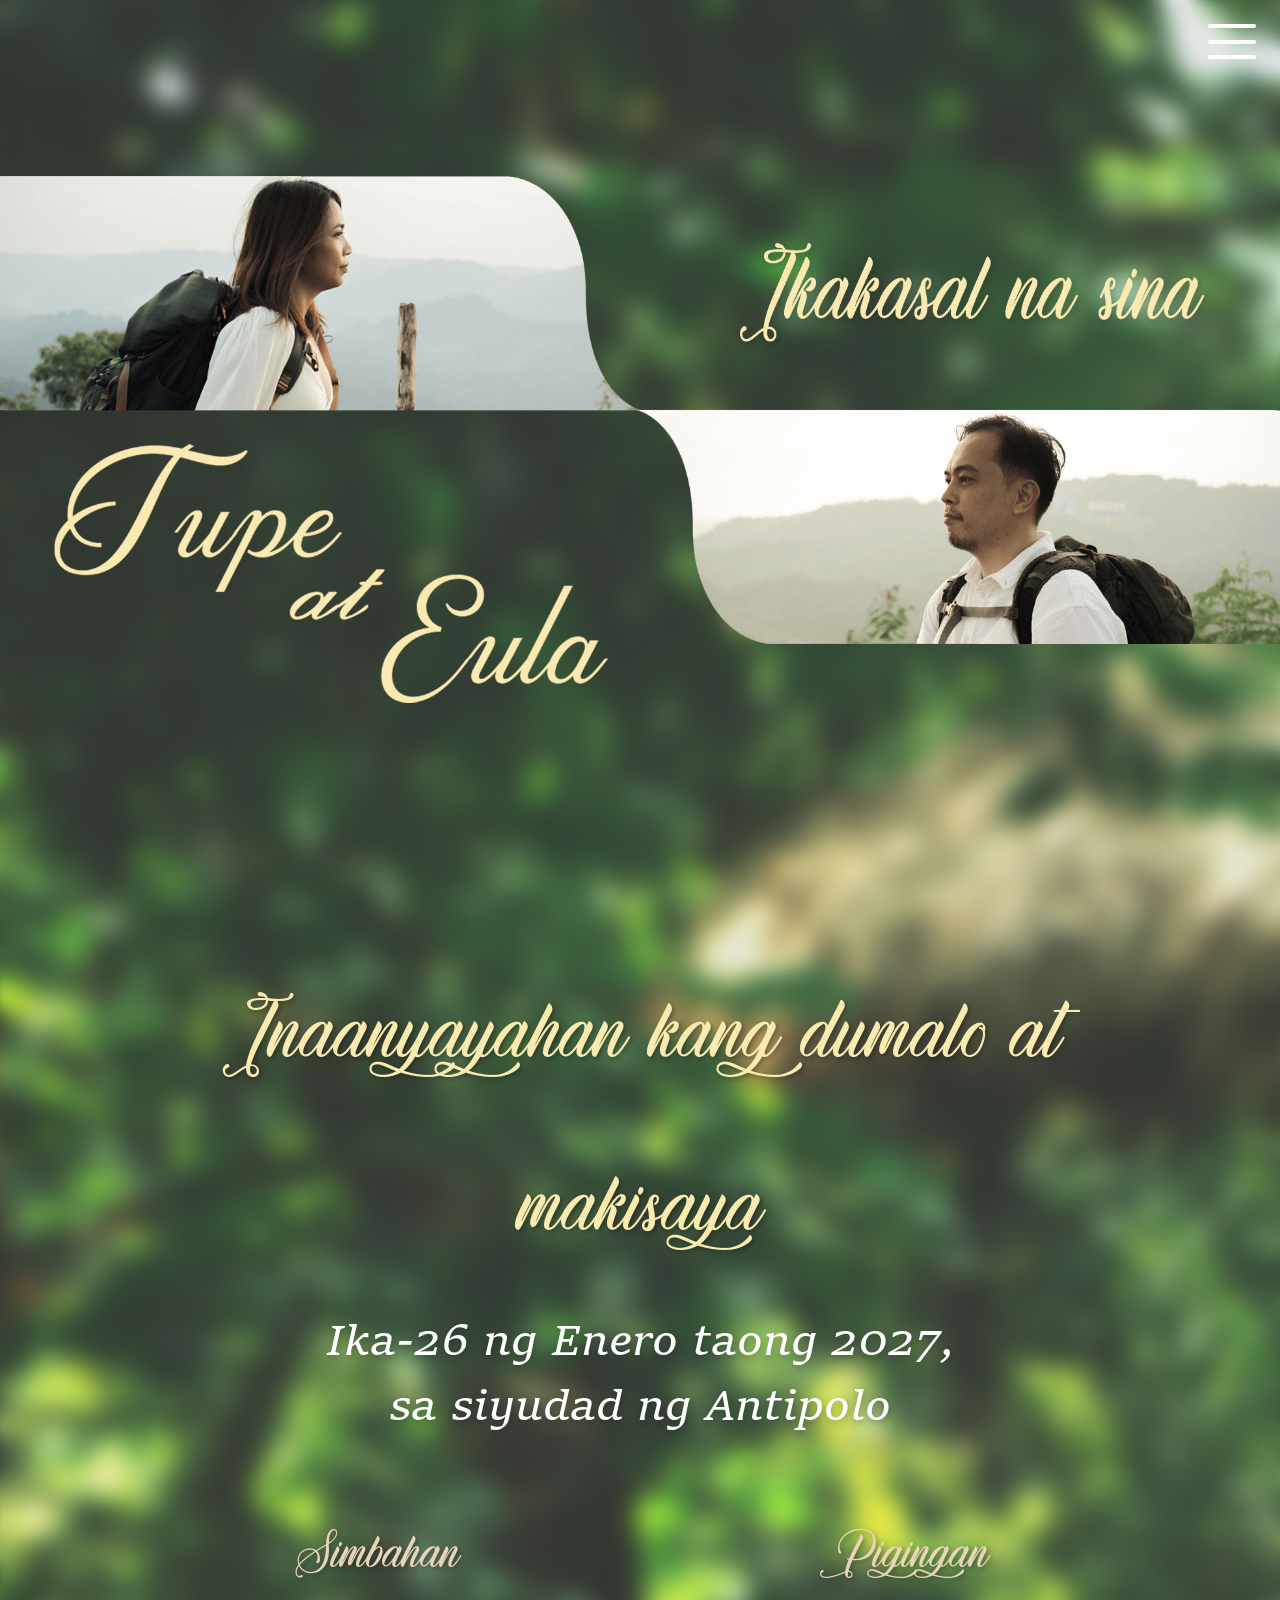
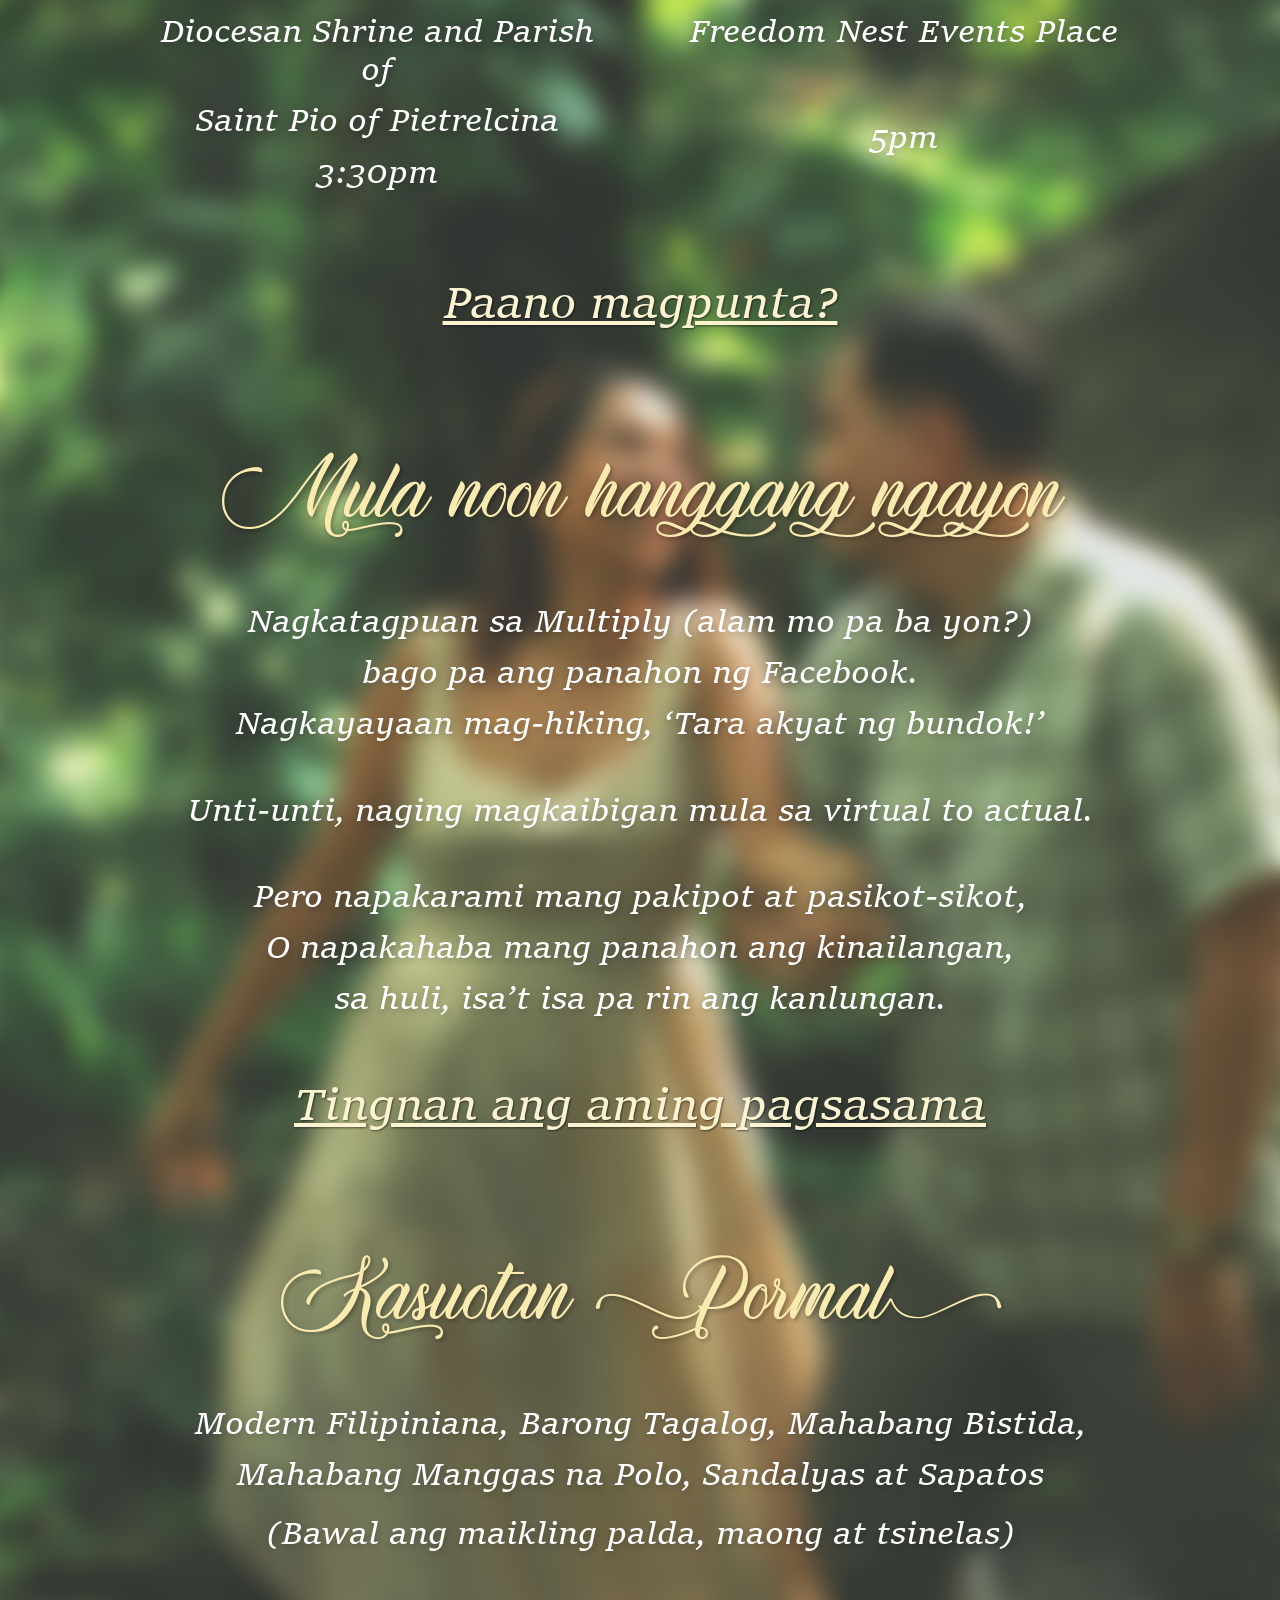
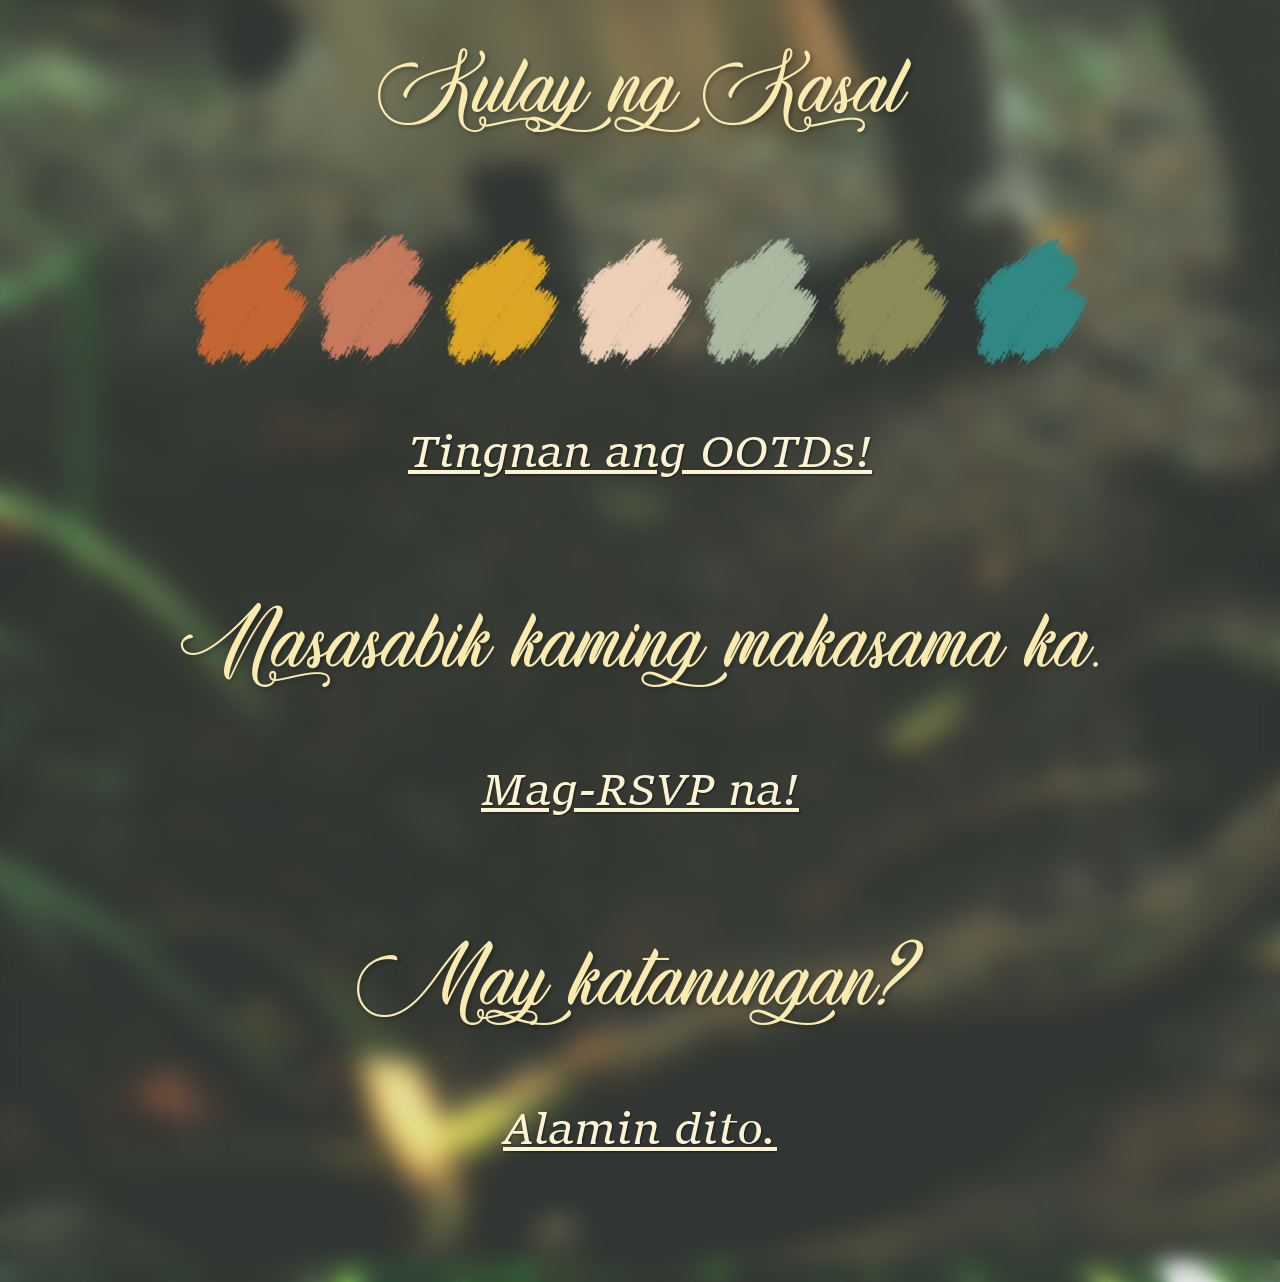
==== commit b3d8a26c: "Add Facebook and Twitter social media meta tags Add Open Graph and Twitter Card meta tags for better" ====
--- a/index.html
+++ b/index.html
@@ -6,6 +6,18 @@
     <meta name="keywords" content="Kasal, Pag-ibig, Tupe, Eula, Wedding">
     <meta name="author" content="Tupe at Eula">
     <meta name="viewport" content="width=device-width, initial-scale=1.0">
+    <!-- Open Graph / Facebook -->
+    <meta property="og:type" content="website">
+    <meta property="og:url" content="https://kasalangeulaattupe.github.io">
+    <meta property="og:title" content="Kasalang Tupe at Eula">
+    <meta property="og:description" content="Ang wedding website para sa aming espesyal na araw.">
+    <meta property="og:image" content="https://kasalangeulaattupe.github.io/assets/images/Kasalang%20Tupe%20at%20Eula%20-%20share.png">
+    <!-- Twitter -->
+    <meta name="twitter:card" content="summary_large_image">
+    <meta name="twitter:url" content="https://kasalangeulaattupe.github.io">
+    <meta name="twitter:title" content="Kasalang Tupe at Eula">
+    <meta name="twitter:description" content="Ang wedding website para sa aming espesyal na araw.">
+    <meta name="twitter:image" content="https://kasalangeulaattupe.github.io/assets/images/Kasalang%20Tupe%20at%20Eula%20-%20share.png">
     <title>Kasalang Tupe at Eula</title>
     <link rel="apple-touch-icon" sizes="180x180" href="/apple-touch-icon.png">
     <link rel="icon" type="image/png" sizes="32x32" href="/favicon-32x32.png">
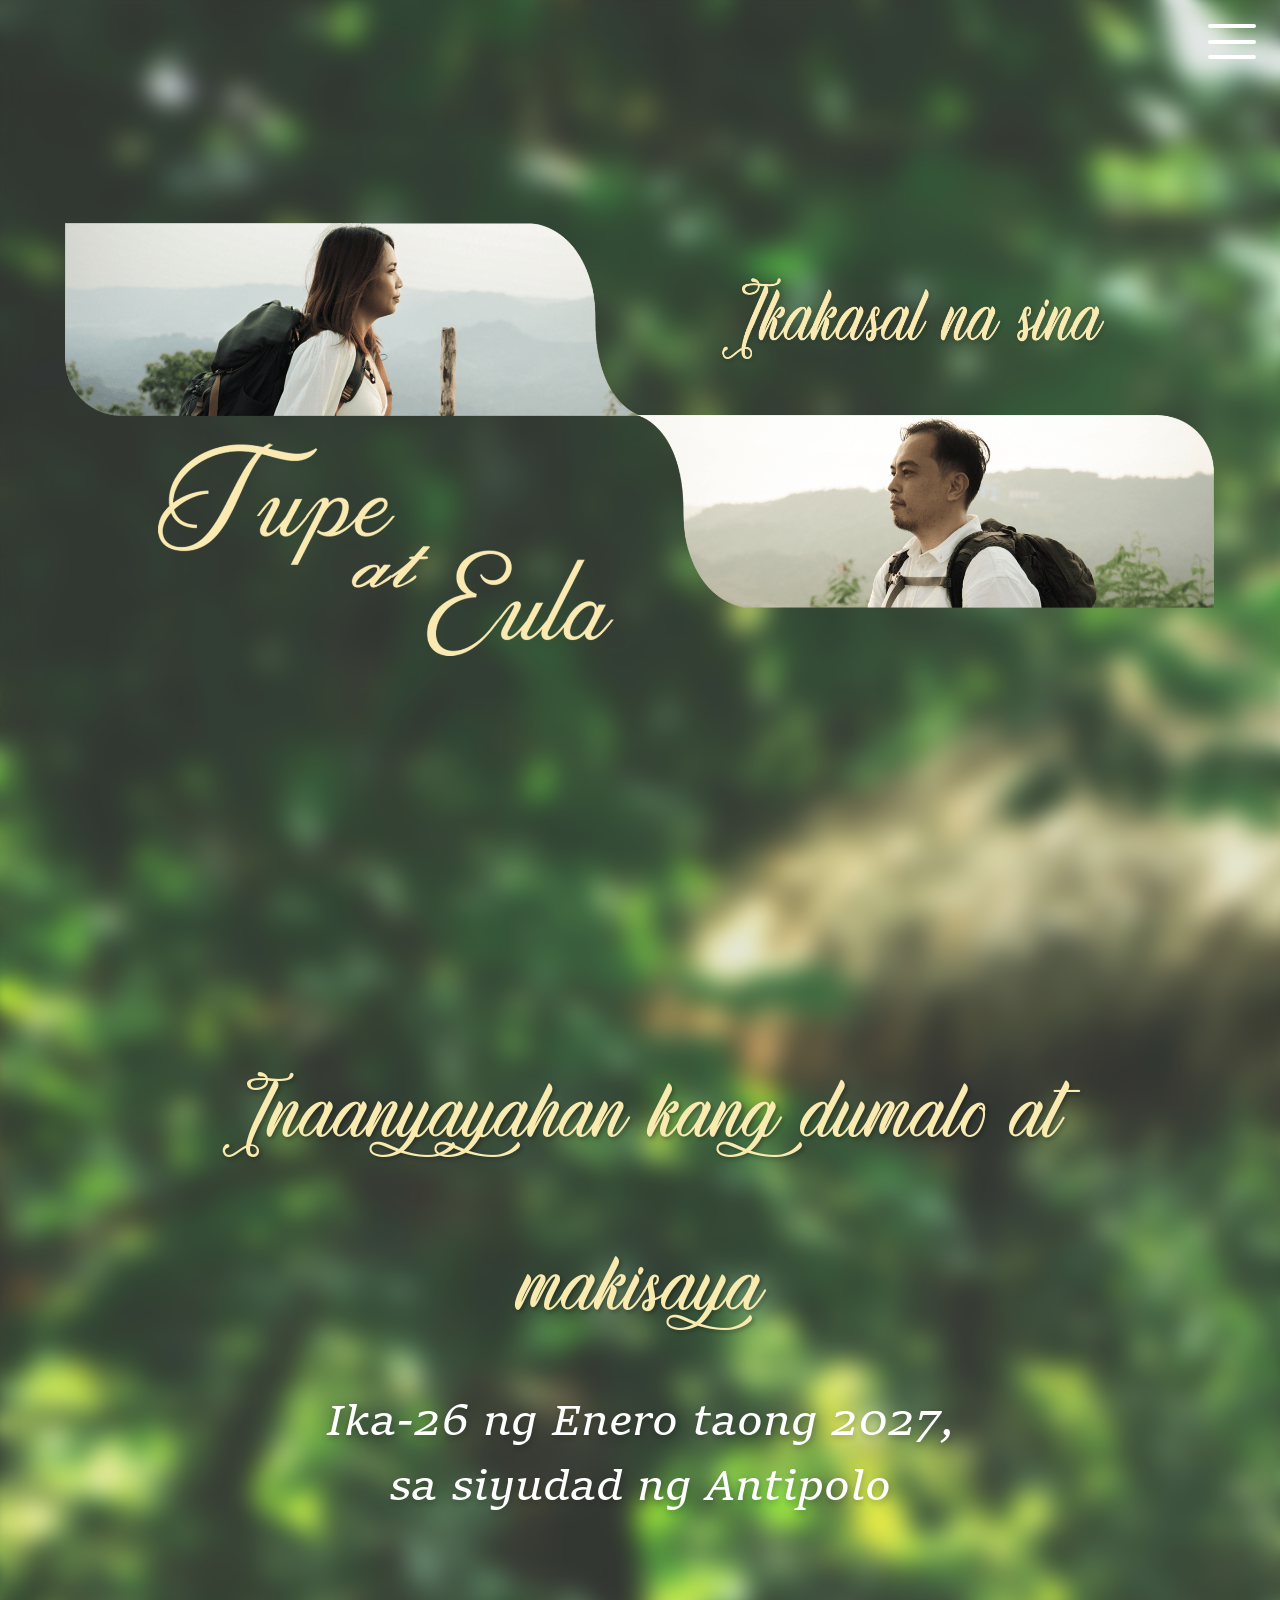
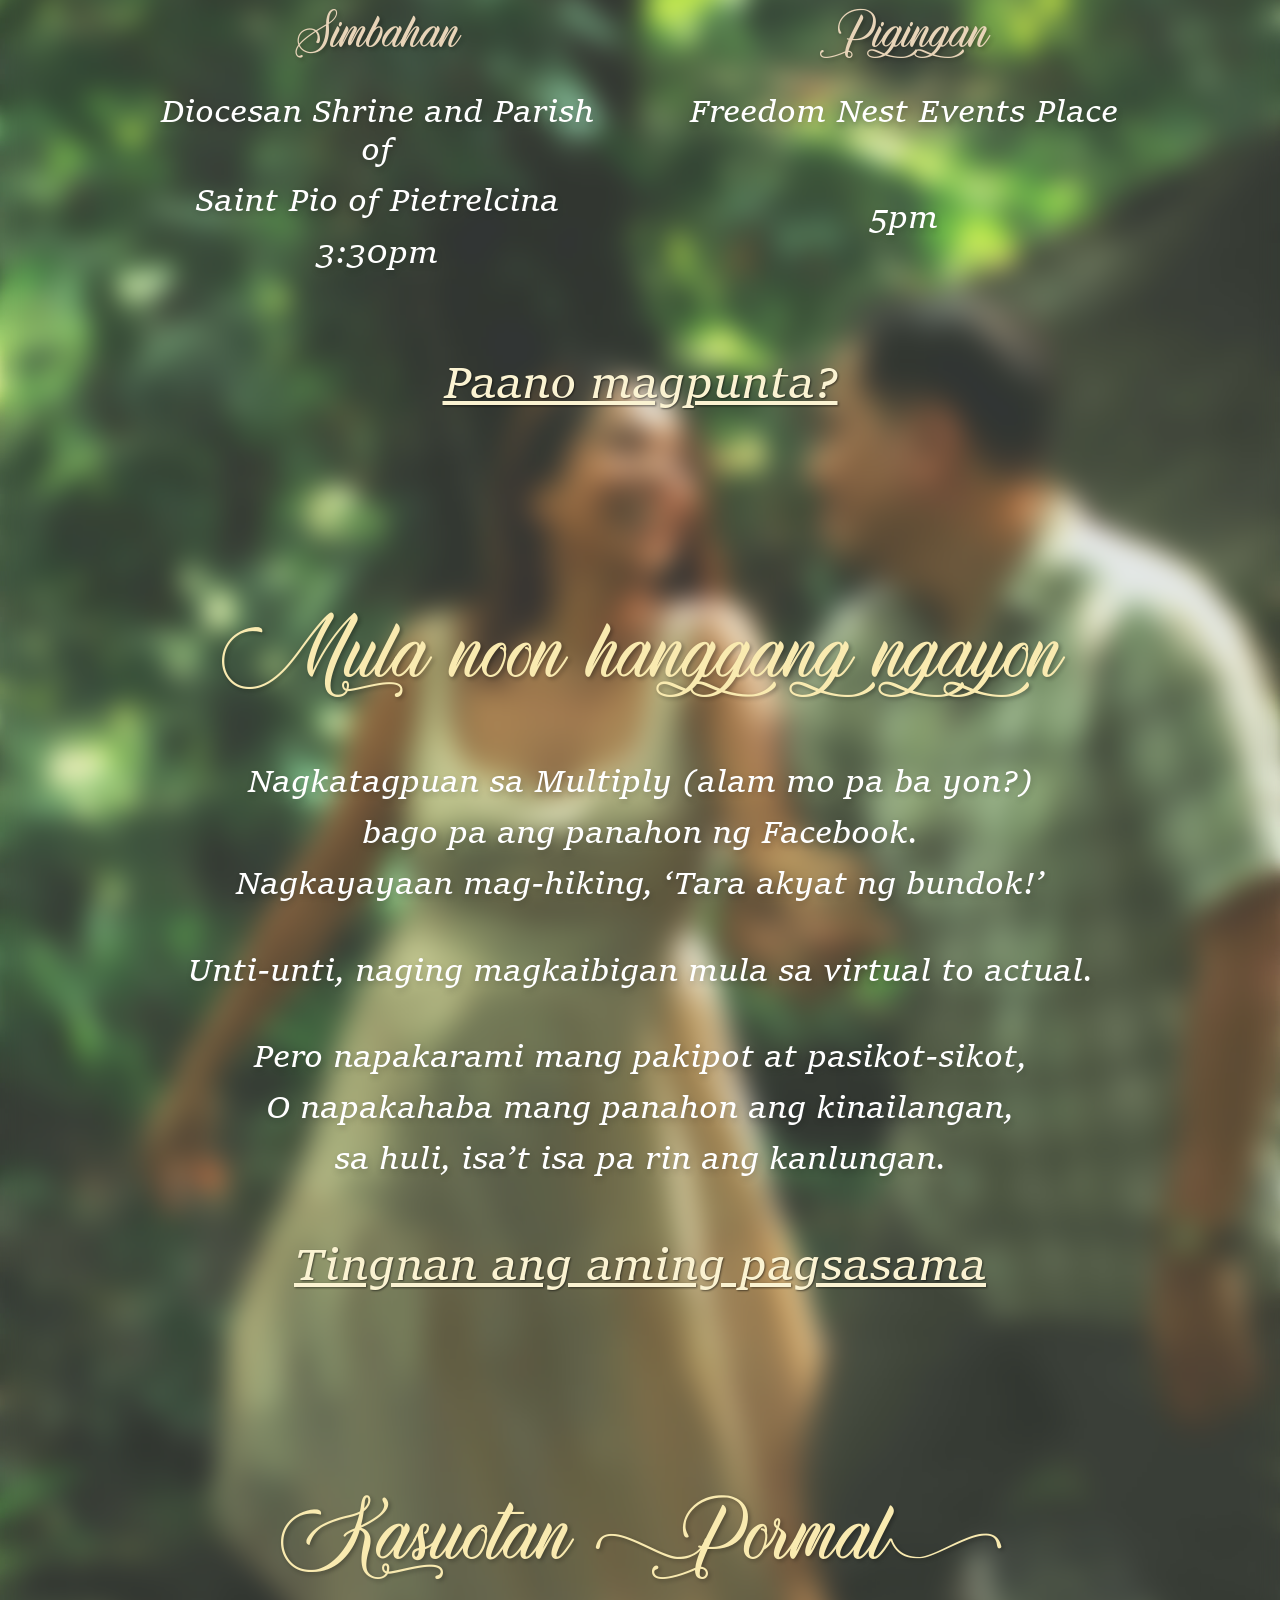
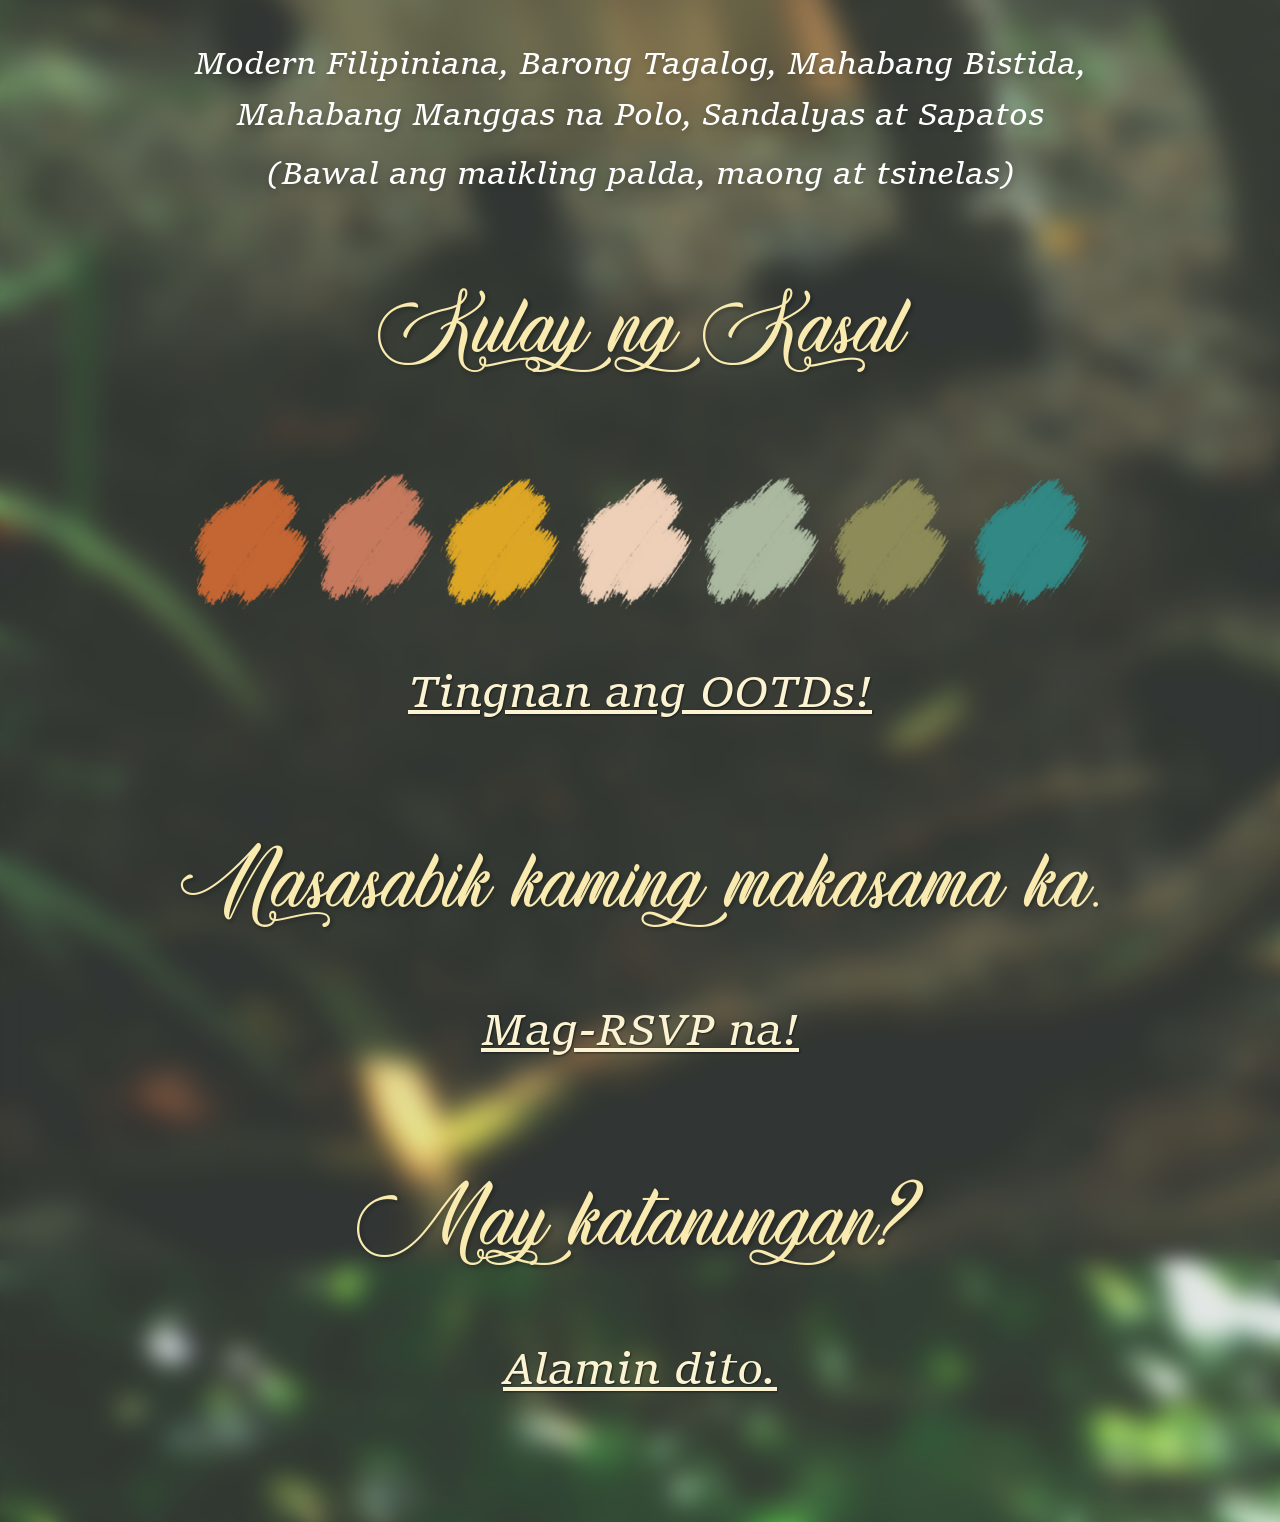
==== commit 87320c83: "Update main.css version to 2.6 and make Google Form responsive on all pages - Bumped main.css versio" ====
--- a/index.html
+++ b/index.html
@@ -24,7 +24,7 @@
     <link rel="icon" type="image/png" sizes="16x16" href="/favicon-16x16.png">
     <link rel="manifest" href="/site.webmanifest">
     <link rel="stylesheet" href="assets/css/page-loader.css?ver=1.0">
-    <link rel="stylesheet" href="assets/css/main.css?ver=2.5">
+    <link rel="stylesheet" href="assets/css/main.css?ver=2.6">
     <link rel="stylesheet" href="assets/css/navbar.css?ver=1.1">
 </head>
 <body>
--- a/assets/css/main.css
+++ b/assets/css/main.css
@@ -46,13 +46,14 @@
 }
 
 .container {
-    width: 100%;
+    width: 90%;
     margin: 0 auto;
     padding: 0 5%;
     min-height: 100vh;
     max-width: 2400px;
     padding-bottom: 3rem;
     backdrop-filter: blur(10px);
+    box-sizing: content-box;
 }
 
 /* ========================================
@@ -71,6 +72,7 @@
 }
 img {
     max-width: 900px;
+    width: 100%;
 }
 .header img {
     max-width: 90%;
@@ -114,10 +116,13 @@
     scroll-snap-align: start;
     scroll-snap-stop: always;
 }
+
 /* ========================================
    INVITATION SECTION
    ======================================== */
-
+.invitation.section, .love-story.section, .dress-code.section {
+    padding-top: 5rem;
+}
 .invitation-title {
     font-size: 1.8rem;
     /* font-style: italic; */
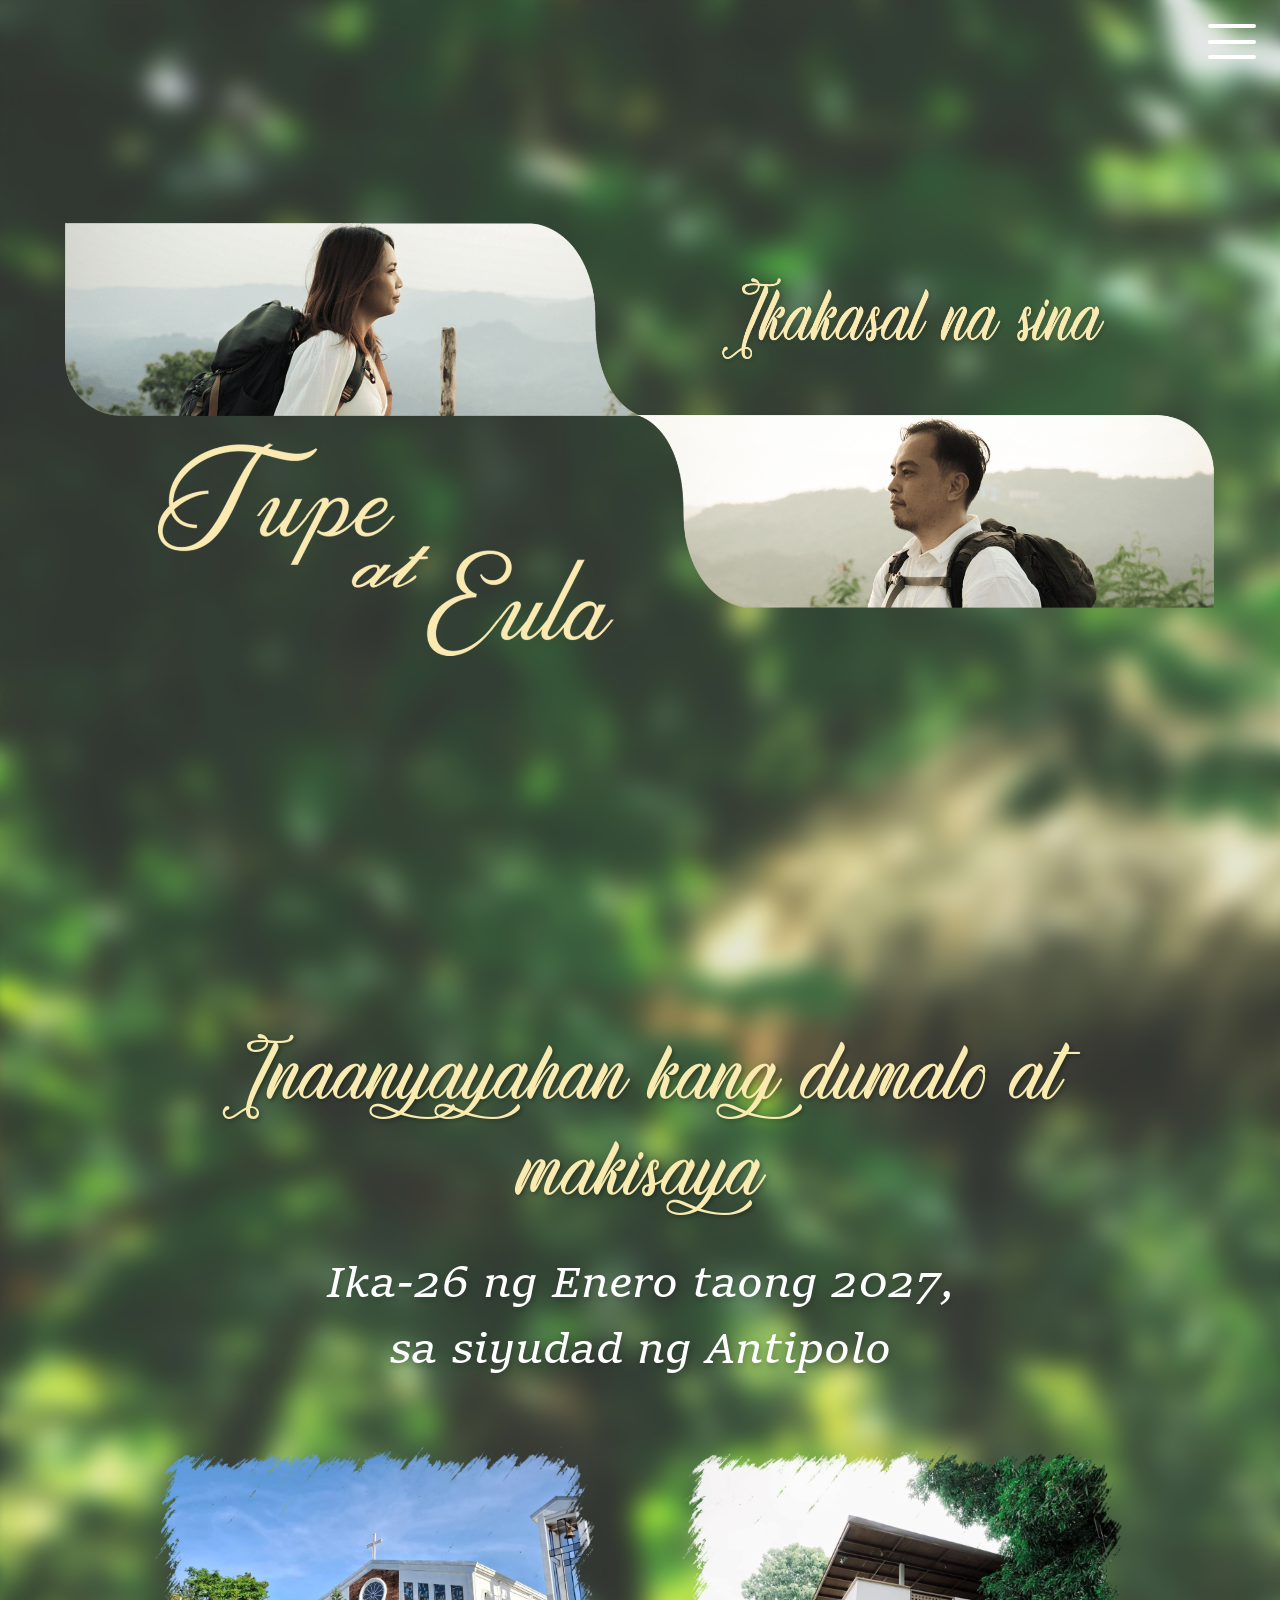
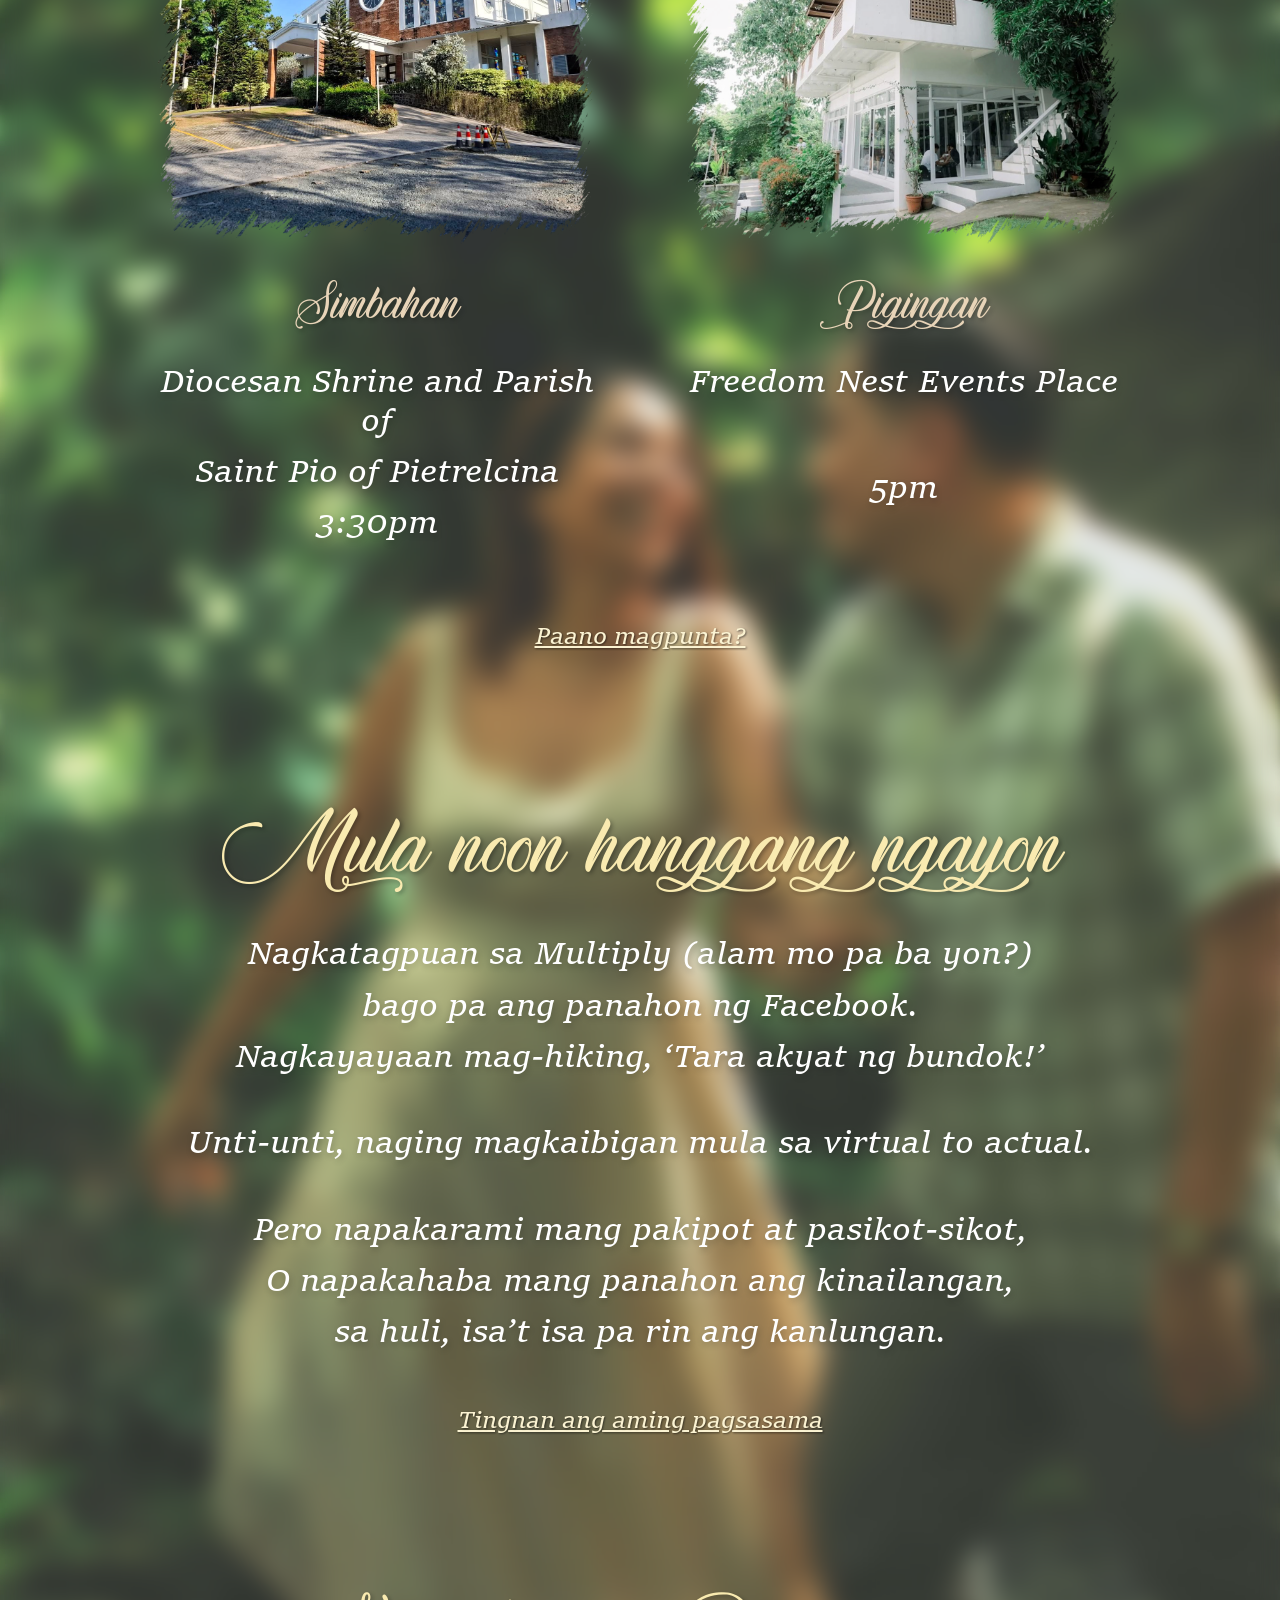
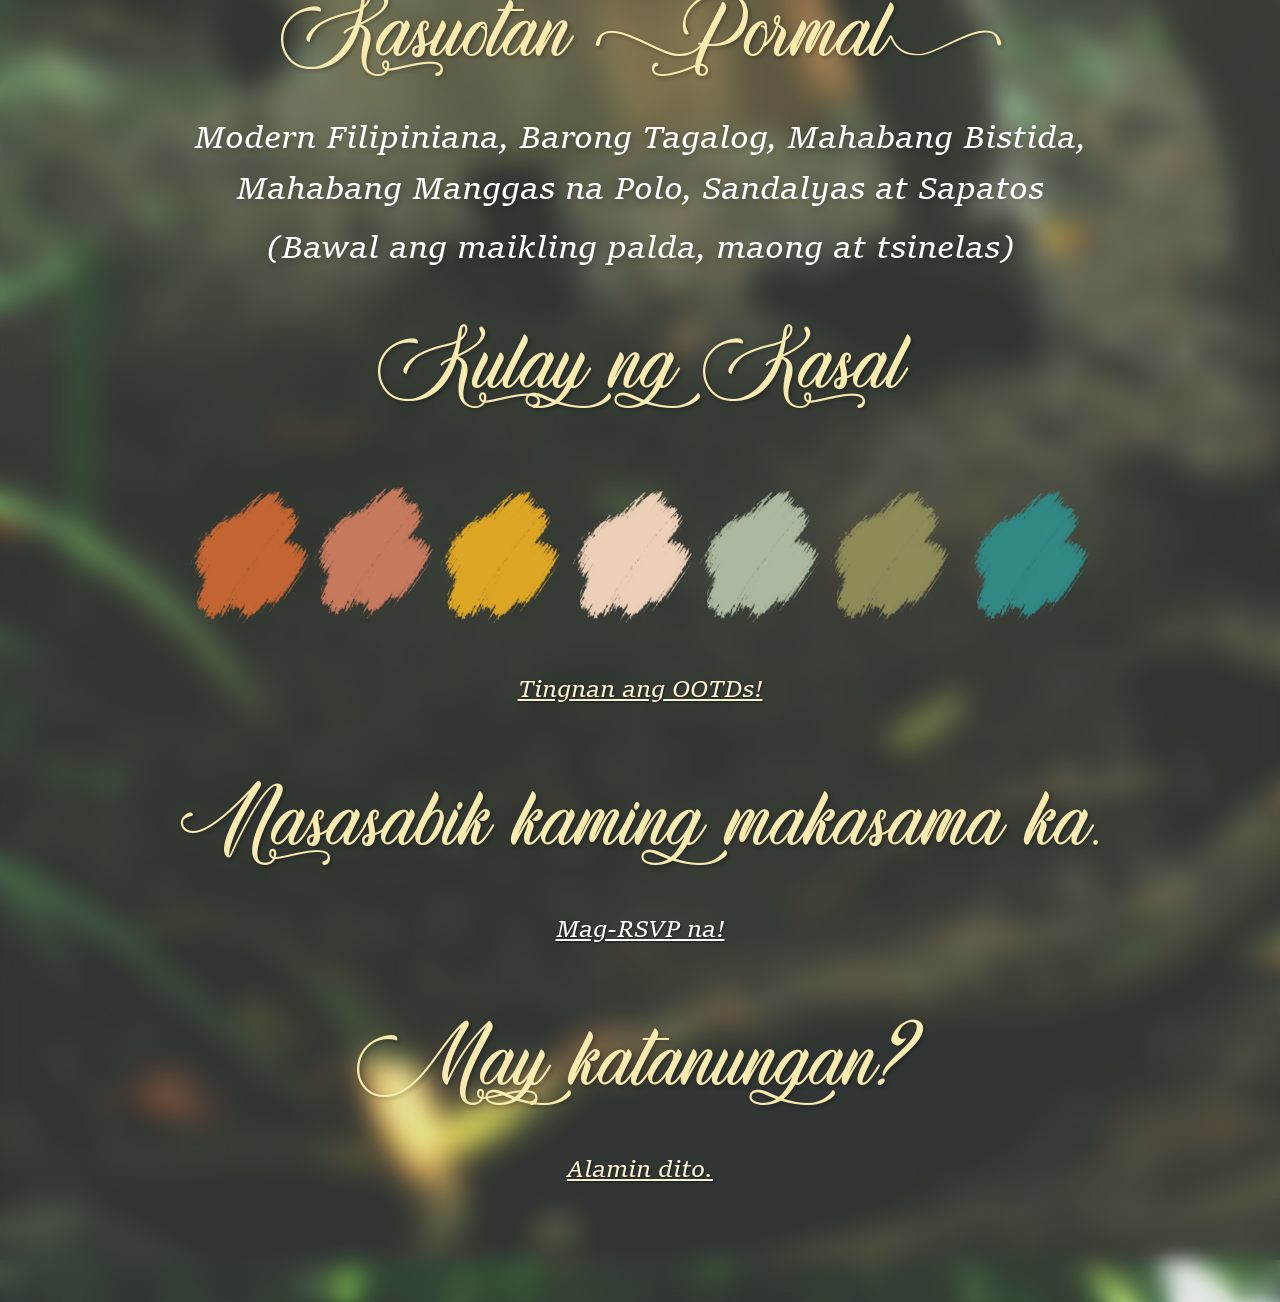
==== commit b43e6e16: "Update gallery links, navbar routing, and add event images - Rename gallery page to prenup-sa-purro." ====
--- a/index.html
+++ b/index.html
@@ -24,8 +24,8 @@
     <link rel="icon" type="image/png" sizes="16x16" href="/favicon-16x16.png">
     <link rel="manifest" href="/site.webmanifest">
     <link rel="stylesheet" href="assets/css/page-loader.css?ver=1.0">
-    <link rel="stylesheet" href="assets/css/main.css?ver=2.6">
-    <link rel="stylesheet" href="assets/css/navbar.css?ver=1.1">
+    <link rel="stylesheet" href="assets/css/main.css?ver=2.7">
+    <link rel="stylesheet" href="assets/css/navbar.css?ver=1.2">
 </head>
 <body>
     <div class="container">
@@ -46,6 +46,7 @@
         <!-- Event Details -->
         <div class="events section">
             <div class="event-box">
+                <img src="assets/images/PNG CHURCH.png" alt="Church" class="event-image">
                 <div class="event-label"><h3>Simbahan</h3></div>
                 <div class="event-details">
                     <p>Diocesan Shrine and Parish of</p>
@@ -54,13 +55,14 @@
                 <div class="event-time"><p>3:30pm</p></div>
             </div>
             <div class="event-box">
+                <img src="assets/images/PNG VENUE.png" alt="Venue" class="event-image">
                 <div class="event-label"><h3>Pigingan</h3></div>
                 <div class="event-details">
                     <p>Freedom Nest Events Place</p>
                 </div>
                 <div class="event-time"><p>5pm</p></div>
             </div>
-            <div class="page-link"><a href="detalye.html">Paano magpunta?</a></div>
+            <div class="page-link"><a href="mapa.html">Paano magpunta?</a></div>
         </div>
 
         <!-- Transportation Details / Tula -->  
@@ -79,7 +81,7 @@
                 <p>O napakahaba mang panahon ang kinailangan,</p>
                 <p>sa huli, isa’t isa pa rin ang kanlungan.</p>
             </div>
-            <div class="page-link"><a href="gallery.html">Tingnan ang aming pagsasama</a></div>
+            <div class="page-link"><a href="prenup-sa-purro.html">Tingnan ang aming pagsasama</a></div>
         </div>
 
         <!-- Dress Code -->
@@ -100,7 +102,7 @@
             <div class="color-image">
                 <img src="assets/images/MAIN-PAGE-KULAY.png" alt="Kulay ng Kasal">
             </div>
-            <div class="page-link"><a href="kasuotan.html" id="ootdLink">Tingnan ang OOTDs!</a></div>
+            <div class="page-link"><a href="maga-kasuotan.html" id="ootdLink">Tingnan ang OOTDs!</a></div>
         </div>
 
         <!-- RSVP Section -->
--- a/assets/css/main.css
+++ b/assets/css/main.css
@@ -247,24 +247,14 @@
 .page-link a {
     color: #fbf3d2;
     cursor: pointer;
-    font-size: 2rem;
+    font-size: 1.5rem;
     position: relative;
     display: inline-block;
     text-decoration: underline;
 }
-
-/* .page-link a::after {
-    content: '';
-    position: absolute;
-    bottom: 0;
-    left: 0;
-    width: 100%;
-    height: 2px;
-    background: linear-gradient(90deg, #fbf3d2, #f5e6d3, #fbf3d2);
-    transform: scaleX(0);
-    transform-origin: center;
-    transition: transform 0.4s ease-in-out;
-} */
+.rsvp-section .page-link a {
+    color: #ffffff;
+}
 
 .page-link a:hover {
     color: #ffffff;
@@ -626,10 +616,9 @@
 
 /* 2. Laptop L (max-width: 1440px) */
 @media (max-width: 1440px) {
-    h2 { font-size: 6rem; margin-bottom: 1.5rem; }
+    h2 {font-size: 6rem;margin-bottom: 2.5rem;line-height: 6rem;}
     h3 { font-size: 3.5rem; }
     p, a { font-size: 2rem; }
-    .page-link a { font-size: 2.8rem; }
     .invitation-date p { font-size: 2.5em; }
     .section { margin: 3rem 6%; }
 }
@@ -658,10 +647,7 @@
     h2 { font-size: 4rem; }
     h3 { font-size: 2.5rem; }
     p, a { font-size: 1.3rem; }
-    .page-link a { font-size: 1.8rem; }
-    .invitation-date {
-        
-    }
+    .page-link a {font-size: 1.3rem;}
     .invitation-date p { font-size: 1.6em; }
     
     .section {margin: 2.5rem 5%;padding-top: 2rem;margin-bottom: 0;}
@@ -686,7 +672,6 @@
     h2 {font-size: 3rem;margin-bottom: 3rem;line-height: 2.5rem;}
     h3 {font-size: 2.5rem;}
     p, a { font-size: 1.1rem; }
-    .page-link a {font-size: 1.3rem;}
     .invitation-date p { font-size: 1.3em; }
     
     .section { margin: 2rem 5%; }
--- a/assets/css/navbar.css
+++ b/assets/css/navbar.css
@@ -52,7 +52,7 @@
     position: absolute;
     top: 70px;
     right: 0;
-    background: transparent;
+    background: #00000082;
     backdrop-filter: blur(10px);
     border-radius: 10px;
     padding: 1.5rem 1.5rem;
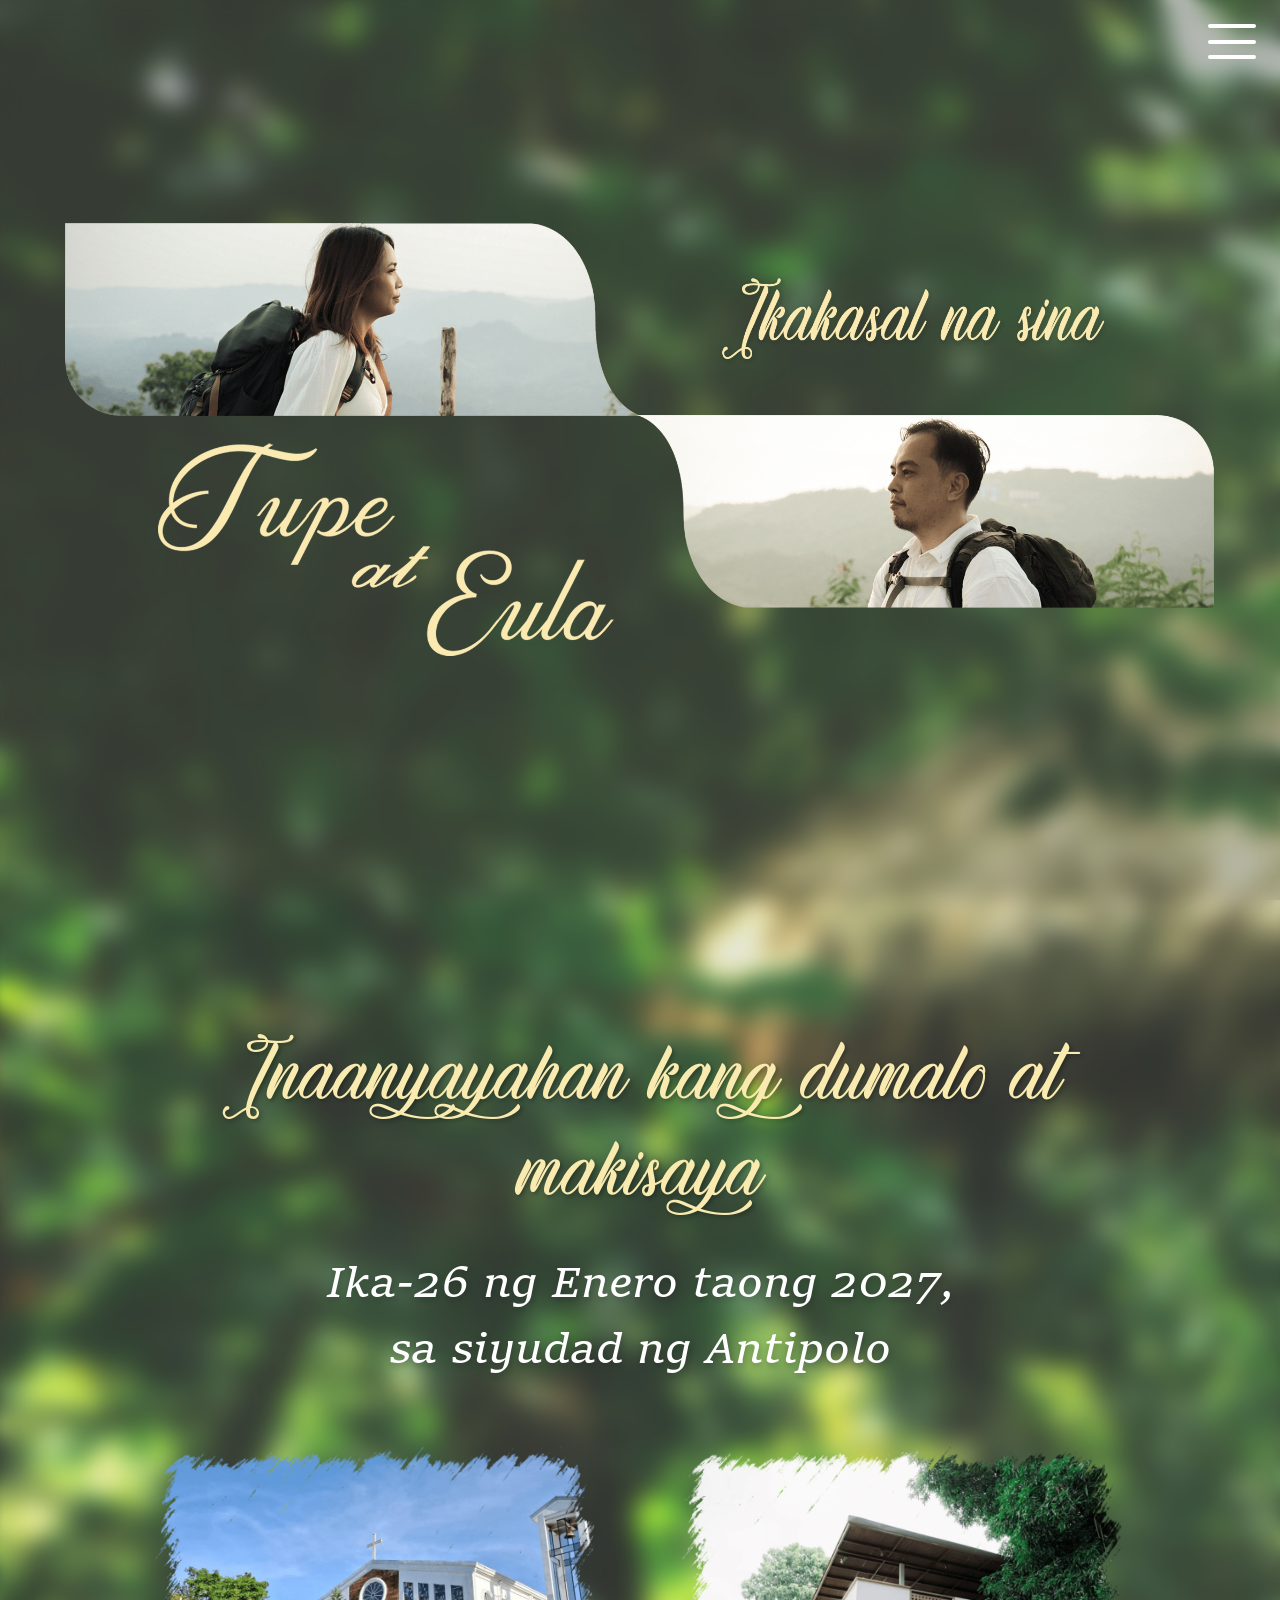
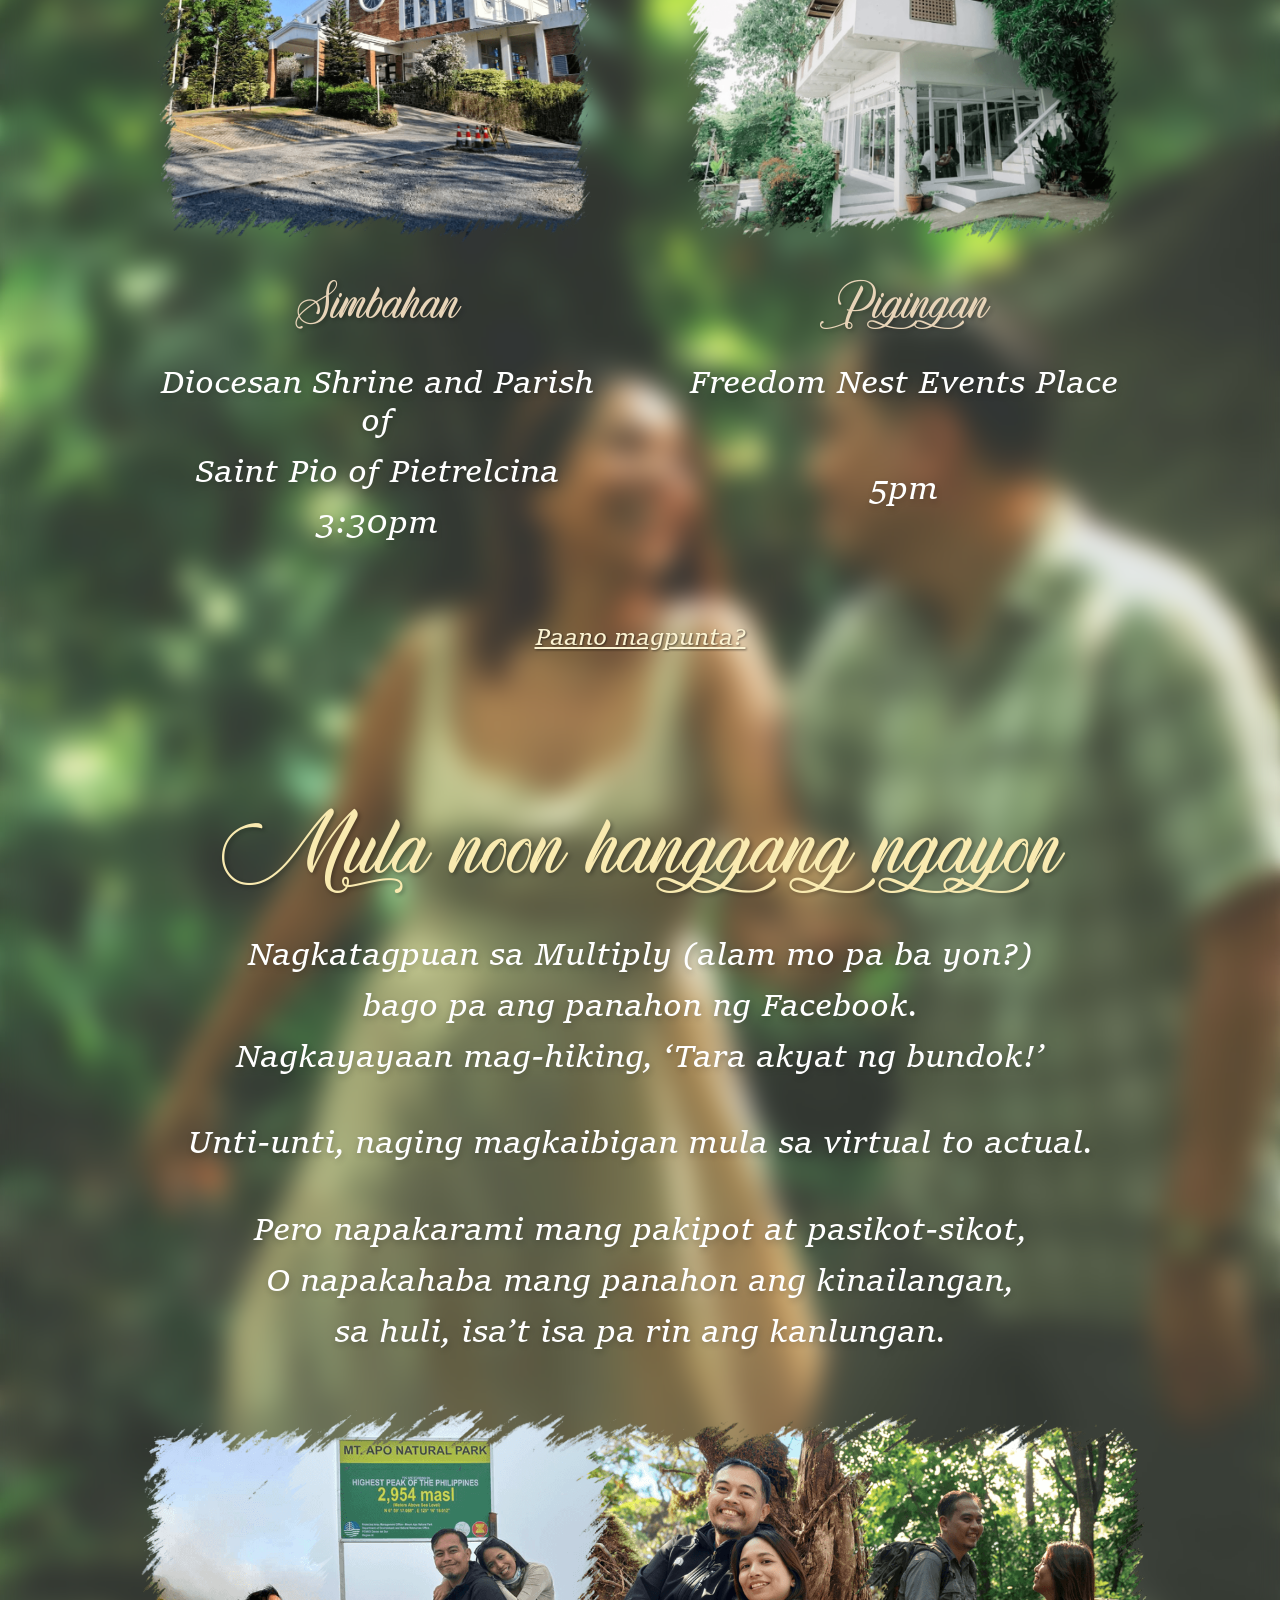
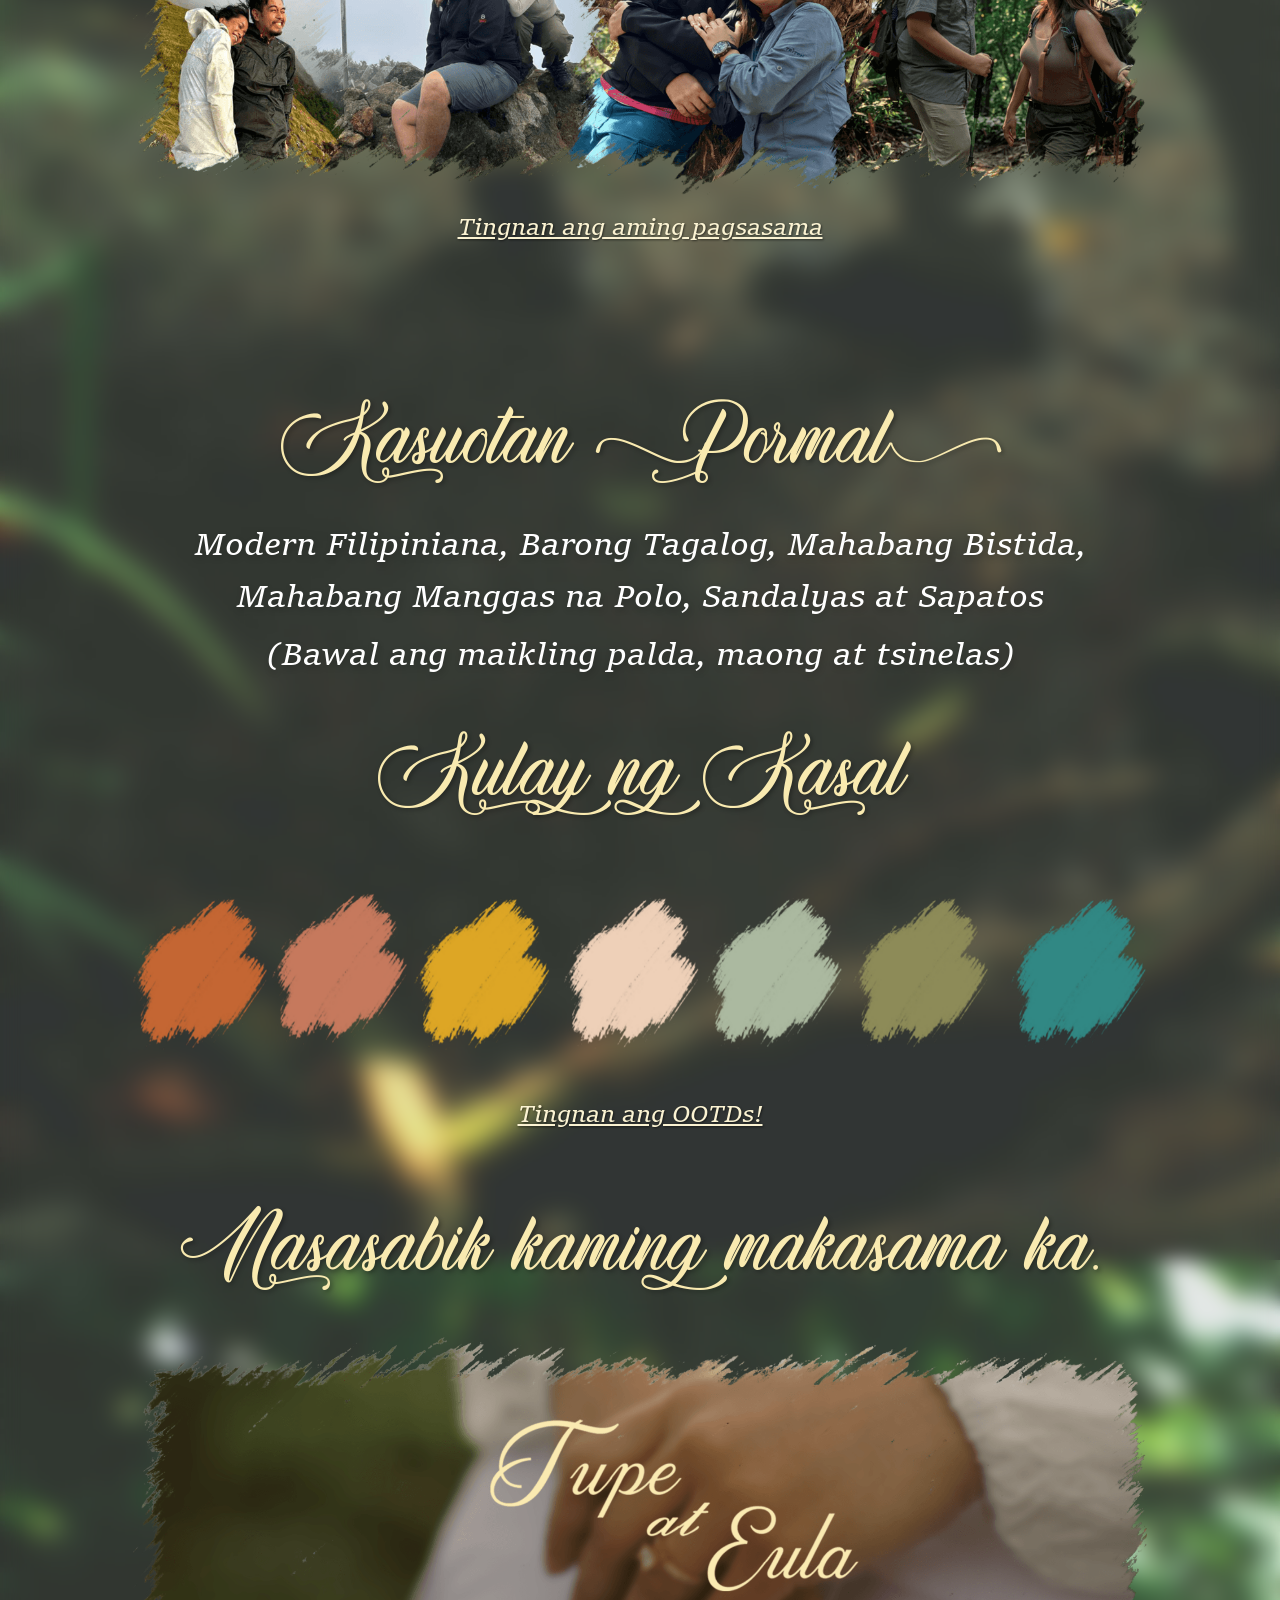
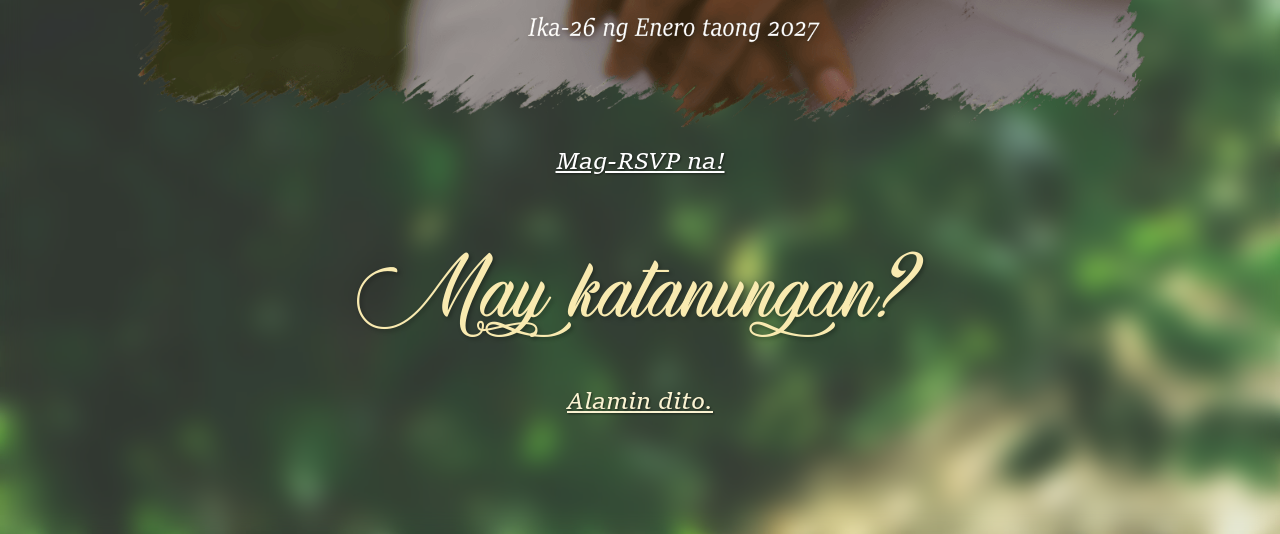
==== commit 4c9c4623: "Convert FAQ images to text and add parallax background colors - Convert FAQ questions and bottom sec" ====
--- a/index.html
+++ b/index.html
@@ -81,6 +81,7 @@
                 <p>O napakahaba mang panahon ang kinailangan,</p>
                 <p>sa huli, isa’t isa pa rin ang kanlungan.</p>
             </div>
+            <img src="assets/images/PNG_POEM.png" alt="Poem" class="poem-image">
             <div class="page-link"><a href="prenup-sa-purro.html">Tingnan ang aming pagsasama</a></div>
         </div>
 
@@ -108,6 +109,7 @@
         <!-- RSVP Section -->
         <div class="rsvp-section section">
             <div class="rsvp-title"><h2>Nasasabik kaming makasama ka.</h2></div>
+            <img src="assets/images/PNG_RSVP.png" alt="RSVP" class="rsvp-image">
             <div class="page-link"><a href="rsvp.html">Mag-RSVP na!</a></div>
         </div>
 
@@ -203,5 +205,6 @@
         triggerSlideUpAnimation();
         triggerCircleRevealAnimation();
     </script>
+    <script src="assets/js/parallax-bg.js"></script>
 </body>
 </html>
--- a/assets/css/main.css
+++ b/assets/css/main.css
@@ -45,6 +45,19 @@
     background-size: 120%;
 }
 
+body::before {
+    content: '';
+    position: fixed;
+    top: 0;
+    left: 0;
+    width: 100%;
+    height: 100%;
+    background-color: rgba(68, 70, 56, 0.3);
+    pointer-events: none;
+    z-index: -1;
+    transition: background-color 0.8s ease;
+}
+
 .container {
     width: 90%;
     margin: 0 auto;
@@ -186,7 +199,9 @@
 .tula:last-child {
     margin-bottom: 0;
 }
-
+.love-story.section img, .color-palette-section img, .rsvp-section img {
+    max-width: initial;
+}
 
 /* ========================================
    GALLERY LINK SECTION
@@ -588,7 +603,6 @@
 
 .color-image {
     opacity: 0;
-    max-width: 900px;
     text-align: center;
 }
 
@@ -688,4 +702,40 @@
         padding: 20px 10px;
         margin-top: 20px;
     }
+}
+
+/* ========================================
+   PARALLAX BACKGROUND COLOR SYSTEM
+   ======================================== */
+/* Section-specific background colors for parallax effect */
+body.bg-header::before {
+    background-color: rgba(68, 70, 56, 0.3);
+}
+
+body.bg-invitation::before {
+    background-color: rgba(61, 63, 47, 0.35);
+}
+
+body.bg-events::before {
+    background-color: rgba(74, 92, 74, 0.35);
+}
+
+body.bg-love-story::before {
+    background-color: rgba(90, 74, 58, 0.35);
+}
+
+body.bg-dress-code::before {
+    background-color: rgba(58, 74, 90, 0.35);
+}
+
+body.bg-color-palette::before {
+    background-color: rgba(74, 58, 90, 0.35);
+}
+
+body.bg-rsvp::before {
+    background-color: rgba(90, 74, 74, 0.35);
+}
+
+body.bg-faq::before {
+    background-color: rgba(58, 90, 74, 0.35);
 }
--- a/assets/css/navbar.css
+++ b/assets/css/navbar.css
@@ -59,7 +59,7 @@
     min-width: 280px;
     box-shadow: none;
     max-height: 0;
-    overflow: hidden;
+    overflow-y: hidden;
     opacity: 0;
     visibility: hidden;
     transition: max-height 0.3s ease, opacity 0.3s ease, visibility 0.3s ease;
@@ -67,9 +67,10 @@
 }
 
 .nav-menu.active {
-    max-height: 548px;
+    max-height: 630px;
     opacity: 1;
     visibility: visible;
+    overflow-y: auto;
 }
 
 .nav-list {
